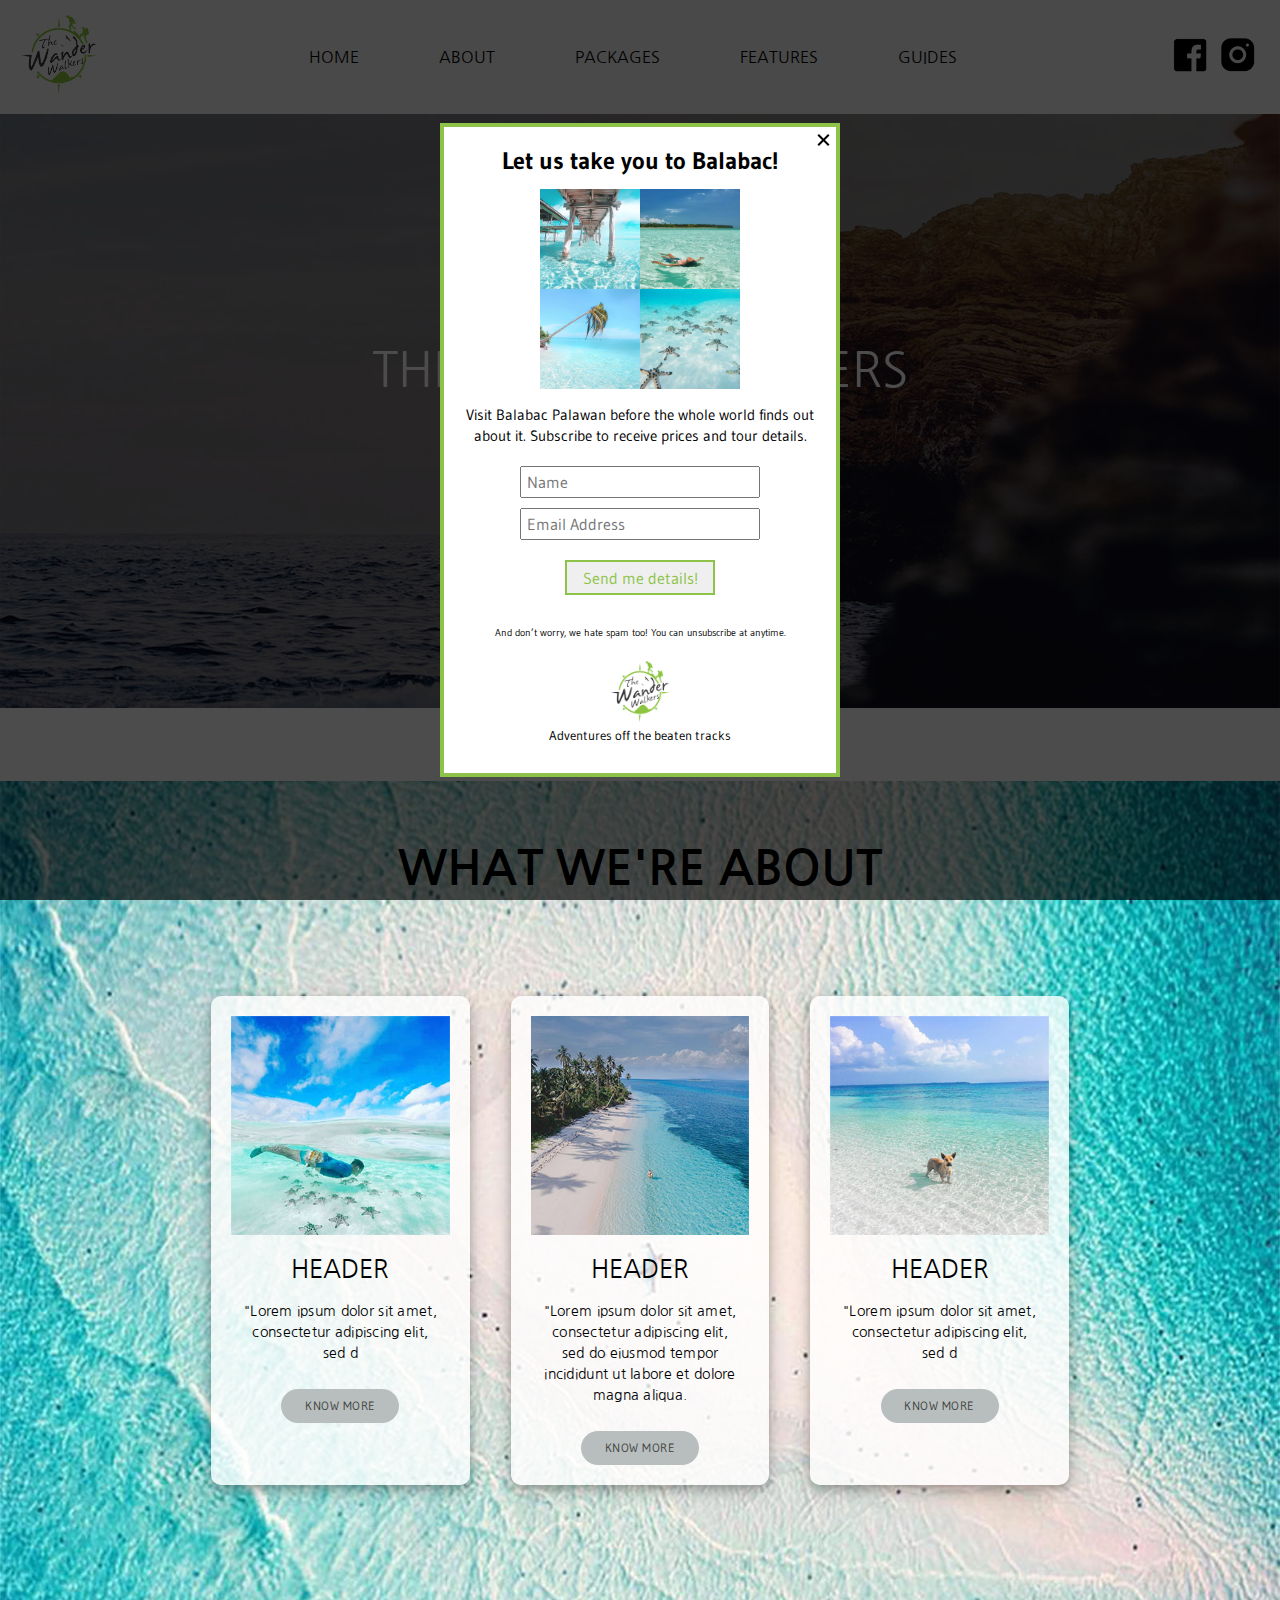
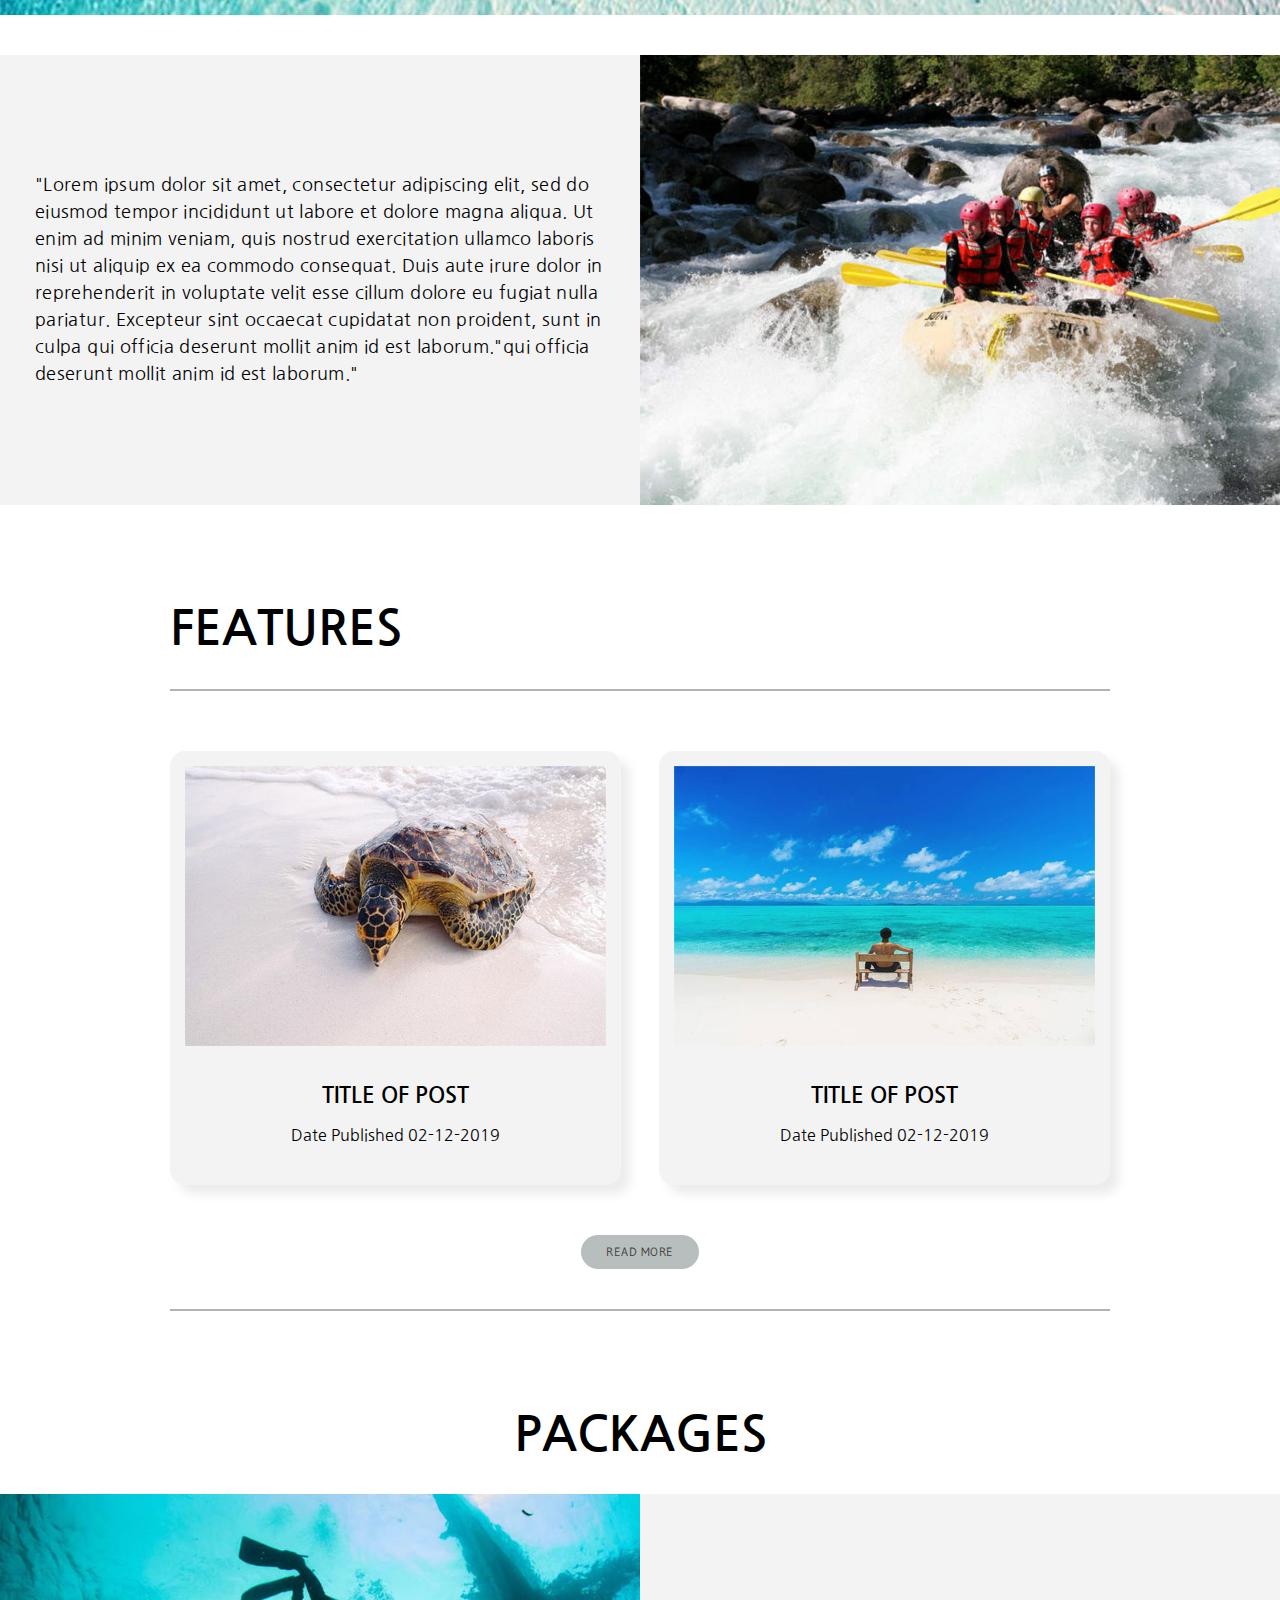
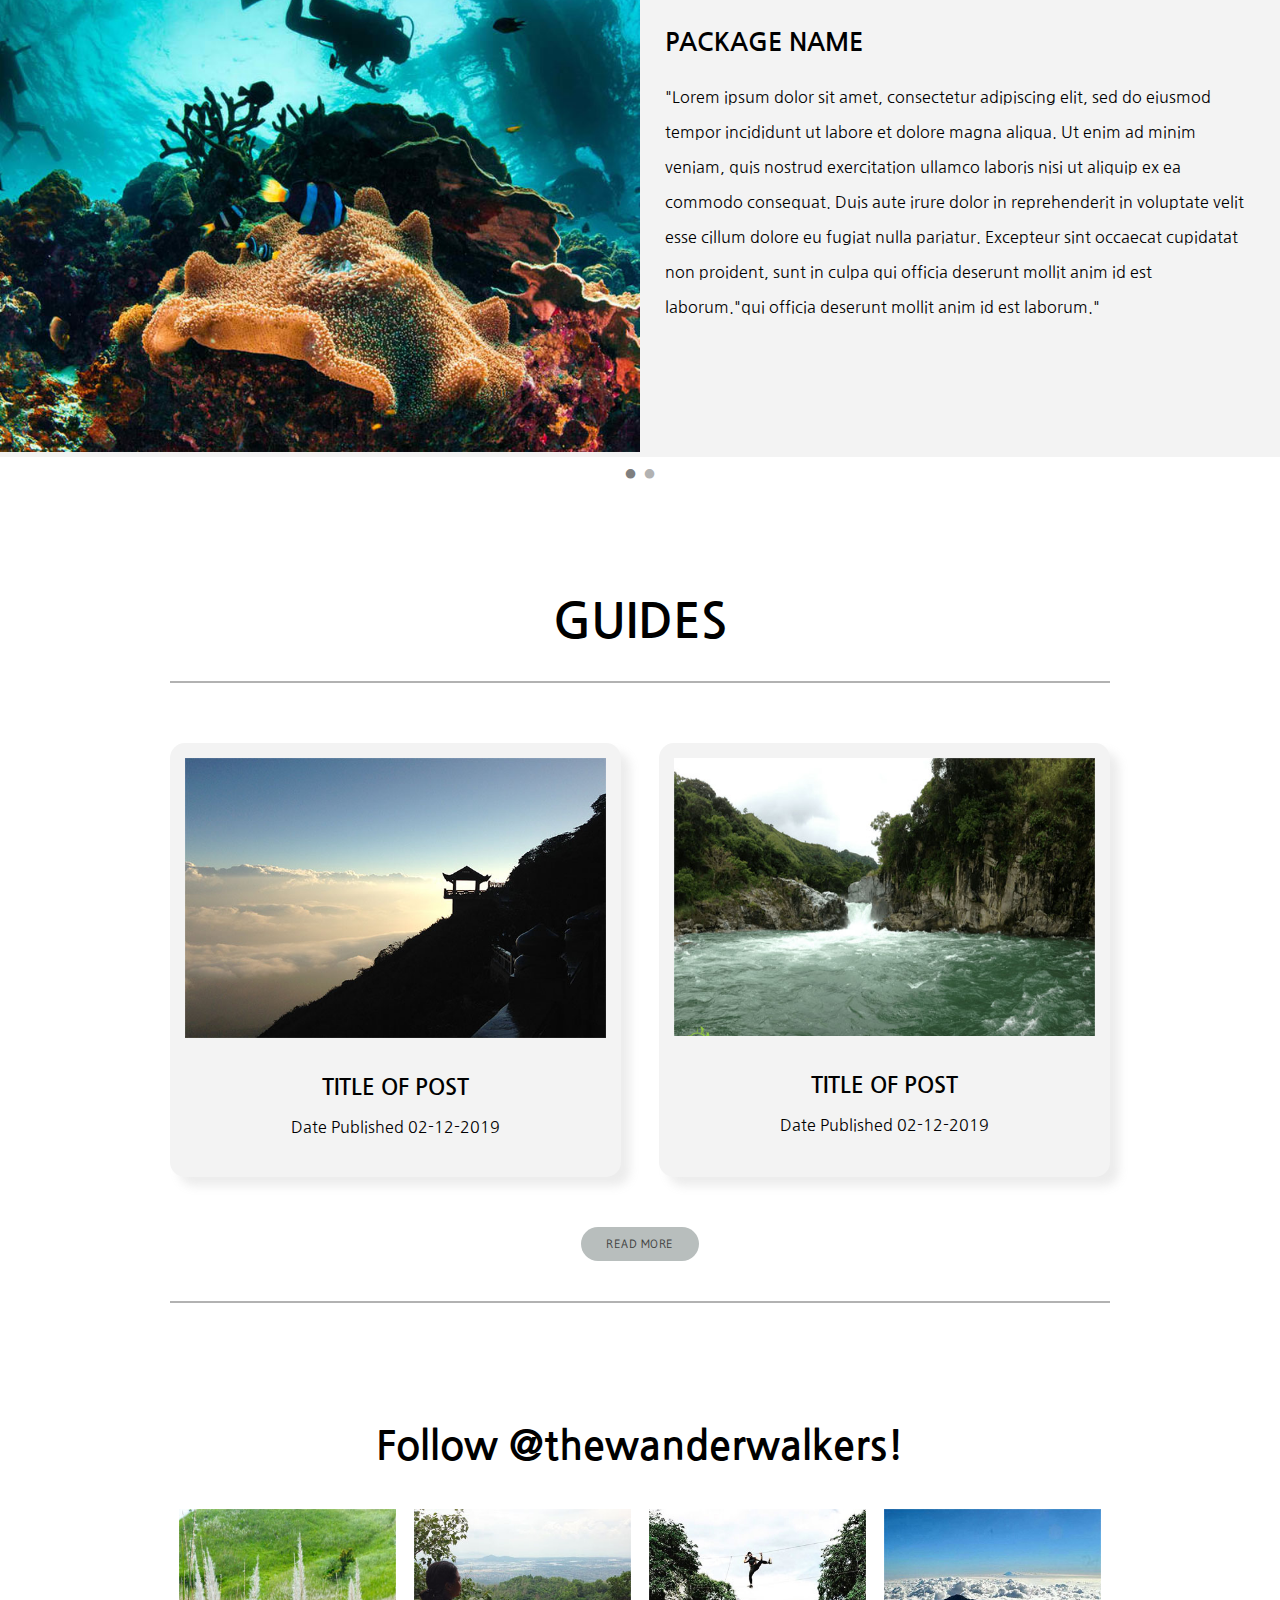
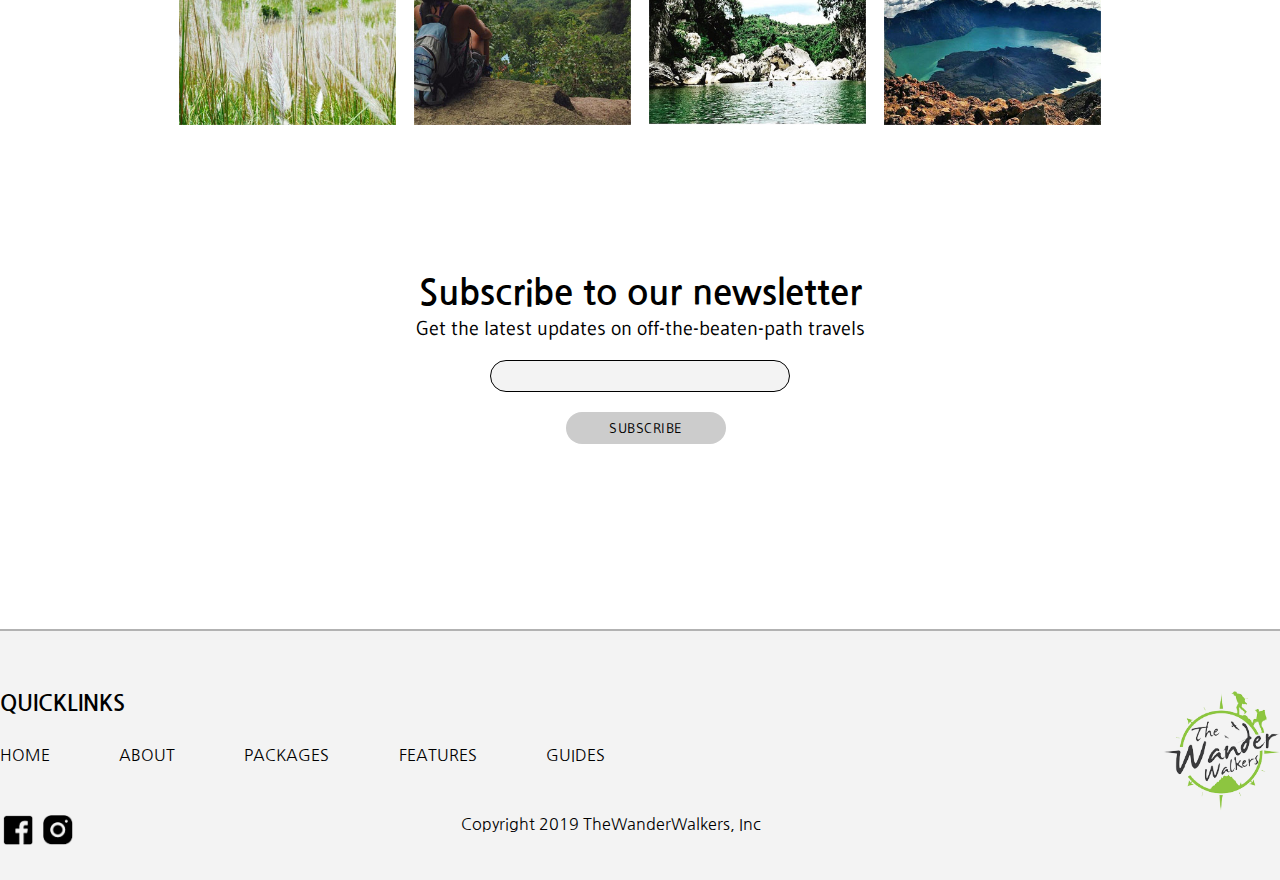
==== index.html @ ee8375ed "Initial Commit" ====
<!DOCTYPE html>
<html lang="en">
<head>
	<meta charset="UTF-8">
	<meta http-equiv="x-ua-compatible" content="ie=edge">
	<title>Document</title>
    <meta name="viewport" content="width=device-width, initial-scale=1, shrink-to-fit=no">
    <link href="https://fonts.googleapis.com/css?family=Nanum+Gothic" rel="stylesheet">
    <link href="https://fonts.googleapis.com/css?family=Gudea" rel="stylesheet">
    <link rel="stylesheet" href="css/normalize.css">
    <link rel="stylesheet" href="css/main.css">
    <link rel="stylesheet" href="css/flickity.css" media="screen">
</head>
<body>
	<header id="site-header" class="site-header">
		<div class="masthead">
			<div class="logo_container">
				<a href="#" class="desktop-logo">
					<img src="img/logo.png" alt="">
				</a>
				<a href="#" class="mobile-logo">
					<img src="img/mobile-logo.png" alt="">
				</a>
			</div>
			<nav class="main-nav">
				<ul>
					<li>
						<a href="#">HOME</a>
					</li>
					<li>
						<a href="#">ABOUT</a>
					</li>
					<li>
						<a href="#">PACKAGES</a>
					</li>
					<li>
						<a href="#">FEATURES</a>
					</li>
					<li>
						<a href="#">GUIDES</a>
					</li>
				</ul>
			</nav>
			<div class="social-media-icons">
				<a href="#">
					<img src="img/fb.png" alt="">
				</a>
				<a href="#">
					<img src="img/instagram.png" alt="">
				</a>
			</div>
			<span class="open"><a href="#">&#9776</a></span>
			</span>
		</div>
	</header>
	<main class="content-section">
		<div class="cycle-slideshow" 
			    data-cycle-fx="scrollHorz"
			    data-cycle-timeout="2000"
			    data-cycle-slides=">div"
			    data-cycle-pager=".cycle-pager">
			<div class="slider-container">
				<div class="slide">
					<div class="background" style="background: url('img/wanderwalkers.jpg');background-size: cover;"></div>
					<div class="title">
						<div>
							<h2>The Wanderwalkers</h2>
							<p>Adventures off the beaten tracks</p>
							<div class="width-cta">
								<a href="#" class="cta">Know More</a>
							</div>
						</div>
					</div>
				</div>
			</div>
			<div class="slider-container">
				<div class="slide">
					<div class="background" style="background: url('img/wanderwalkers.jpg');background-size: cover;"></div>
					<div class="title">
						<div>
							<h2>The Wanderwalkers2</h2>
							<p>Adventures off the beaten tracks</p>
							<div class="width-cta">
								<a href="#" class="cta">Know More</a>
							</div>
						</div>
					</div>
				</div>
			</div>
			</div>
			<!-- page here -->
			<div class="cycle-pager"></div>
			<div class="about-container">
				<div class="about-title">
					<h1>WHAT WE'RE ABOUT</h1>
				</div>
			    	<div class="card-container">
			    		<div class="card-container-shell">
							<div class="card-wrapper">
									<div class="image-container">
										<img src="img/card-1.jpg" alt="">
									</div>
									<div class="card-content">
										<h1>HEADER</h1>
										<p>"Lorem ipsum dolor sit amet, consectetur adipiscing elit, sed d</p>
									</div>
									<div class="card-button">
										<a href="#">Know More</a>
									</div>
							</div>
							<div class="card-wrapper width">
									<div class="image-container">
										<img src="img/card-2.jpg" alt="">
									</div>
									<div class="card-content">
										<h1>HEADER</h1>
										<p>"Lorem ipsum dolor sit amet, consectetur adipiscing elit, sed do eiusmod tempor incididunt ut labore et dolore magna aliqua.</p>
									</div>
									<div class="card-button mid">
										<a href="#">Know More</a>
									</div>
							</div>
							<div class="card-wrapper">
									<div class="image-container">
										<img src="img/card-3.jpg" alt="">
									</div>
									<div class="card-content">
										<h1>HEADER</h1>
										<p>"Lorem ipsum dolor sit amet, consectetur adipiscing elit, sed d</p>
									</div>
									<div class="card-button">
										<a href="#">Know More</a>
									</div>
							</div>
						</div>
					</div>
					<div class="card-container mobile">
						<div class="card-wrapper">
								<div class="image-container">
									<img src="img/card-1.jpg" alt="">
								</div>
								<div class="card-content">
									<h1>HEADER</h1>
									<p>"Lorem ipsum dolor sit amet, consectetur adipiscing elit, sed d</p>
								</div>
								<div class="card-button">
									<a href="#">Know More</a>
								</div>
						</div>
						<div class="card-wrapper">
								<div class="image-container">
									<img src="img/card-2.jpg" alt="">
								</div>
								<div class="card-content">
									<h1>HEADER</h1>
									<p>"Lorem ipsum dolor sit amet, consectetur adipiscing elit, sed do eiusmod tempor incididunt ut labore et dolore magna aliqua.</p>
								</div>
								<div class="card-button mid">
									<a href="#">Know More</a>
								</div>
						</div>
						<div class="card-wrapper">
								<div class="image-container">
									<img src="img/card-3.jpg" alt="">
								</div>
								<div class="card-content">
									<h1>HEADER</h1>
									<p>"Lorem ipsum dolor sit amet, consectetur adipiscing elit, sed d</p>
								</div>
								<div class="card-button">
									<a href="#">Know More</a>
								</div>
						</div>
					</div>
		
				
			</div>
			<div class="mid-container">
			  <div class="mid-wrapper">
				<div class="text-container">
					<p>"Lorem ipsum dolor sit amet, consectetur adipiscing elit, sed do eiusmod tempor incididunt ut labore et dolore magna aliqua. Ut enim ad minim veniam, quis nostrud exercitation ullamco laboris nisi ut aliquip ex ea commodo consequat. Duis aute irure dolor in reprehenderit in voluptate velit esse cillum dolore eu fugiat nulla pariatur. Excepteur sint occaecat cupidatat non proident, sunt in culpa qui officia deserunt mollit anim id est laborum."qui officia deserunt mollit anim id est laborum."</p>
				</div>
				<div class="image-container">
					<img src="img/rift.jpg" alt="">
				</div>
			  </div>
			</div>
			<div class="features-container">
				<div class="features-title">
					<h1>FEATURES</h1>

				</div>
				<div class="underline">
					
				</div>
				<div class="feature-card-container">
					<div class="card--container">
						<div class="card-image">
							<img src="img/feature-1.jpg" alt="">
						</div>
						<div class="card-title">
							<h2>TITLE OF POST</h2>
							<h3>Date Published 02-12-2019</h3>
						</div>
					</div>
					<div class="card--container">
						<div class="card-image">
							<img src="img/feature-2.jpg" alt="">
						</div>
						<div class="card-title">
							<h2>TITLE OF POST</h2>
							<h3>Date Published 02-12-2019</h3>
						</div>
					</div>
				</div>
				<div class="feature-button">
					<a href="#" class="button-default">READ MORE</a>
				</div>

			</div>
			<div class="underline max-width">
					
			</div>
			<div class="packages-container">

				<div class="title--container">
					<h1>PACKAGES</h1>
				</div>
				
				<div class="package-wrapper">
					<div class="cycle-slideshow" 
			    data-cycle-fx="scrollHorz"
			    data-cycle-timeout="100000"
			    data-cycle-slides=">div"
			    data-cycle-pager=".cycle-pager-2">
			    	<div class="package-shell-container">
						<div class="package-shell">
							<div class="package-image">
								<img src="img/packages.jpg" alt="">
							</div>
							<div class="package-content">
								<div>
									<h2>PACKAGE NAME</h2>
									<p>"Lorem ipsum dolor sit amet, consectetur adipiscing elit, sed do eiusmod tempor incididunt ut labore et dolore magna aliqua. Ut enim ad minim veniam, quis nostrud exercitation ullamco laboris nisi ut aliquip ex ea commodo consequat. Duis aute irure dolor in reprehenderit in voluptate velit esse cillum dolore eu fugiat nulla pariatur. Excepteur sint occaecat cupidatat non proident, sunt in culpa qui officia deserunt mollit anim id est laborum."qui officia deserunt mollit anim id est laborum."</p>
								</div>
							</div>
						</div>
					</div>	
					<div class="package-shell-container">
						<div class="package-shell">
							<div class="package-image">
								<img src="img/packages.jpg" alt="">
							</div>
							<div class="package-content">
								<div>
									<h2>PACKAGE NAME</h2>
									<p>"Lorem ipsum dolor sit amet, consectetur adipiscing elit, sed do eiusmod tempor incididunt ut labore et dolore magna aliqua. Ut enim ad minim veniam, quis nostrud exercitation ullamco laboris nisi ut aliquip ex ea commodo consequat. Duis aute irure dolor in reprehenderit in voluptate velit esse cillum dolore eu fugiat nulla pariatur. Excepteur sint occaecat cupidatat non proident, sunt in culpa qui officia deserunt mollit anim id est laborum."qui officia deserunt mollit anim id est laborum."</p>
								</div>
							</div>
						</div>
					</div>	
					</div>
				</div>
				<!-- pager here --><div class="cycle-pager-2"></div>
			</div>
			<div class="guide-container">
				<div class="guide-title">
					<h1>GUIDES</h1>
				</div>
				<div class="underline">
				</div>
				<div class="guide-card-container">
					<div class="card-wrapper">
						<div class="image-container">
							<img src="img/guide-1.jpg" alt="">
						</div>
						<div class="text-content">
							<h2>TITLE OF POST</h2>
							<h3>Date Published 02-12-2019</h3>
						</div>
					</div>
					<div class="card-wrapper">
						<div class="image-container">
							<img src="img/guide-2.jpg" alt="">
						</div>
						<div class="text-content">
							<h2>TITLE OF POST</h2>
							<h3>Date Published 02-12-2019</h3>
						</div>
					</div>
				</div>
				<div class="guide-button">
					<a href="#" class="button-default">READ MORE</a>
				</div>	
			</div>
			<div class="underline max-width">
					
			</div>
			<div class="follow-container">
				<div class="text-title">
					<h1>Follow @thewanderwalkers!</h1>
				</div>
				<div class="image-grid">
					<ul>
						<li>
							<img src="img/list-image-1.jpg" alt="">
						</li>
						<li>
							<img src="img/list-image-2.jpg" alt="">
						</li>
						<li>
							<img src="img/list-image-3.jpg" alt="">
						</li>
						<li>
							<img src="img/list-image-4.jpg" alt="">
						</li>
					</ul>
				</div>
			</div>
			<div class="newsletter-container">
				<div class="newsletter-text">
					<h1>Subscribe to our newsletter</h1>
					<p>Get the latest updates on off-the-beaten-path travels</p>
				</div>
				<div class="newsletter-input">
					<input type="text">
					<button>Subscribe</button>
				</div>
			</div>
	</main>
	<footer class="footer-section">
		<div class="underline">
		</div>
		<div class="footer-wrapper">
			<div class="left-container">
				<div class="header-footer">
					<h2>QUICKLINKS</h2>
				</div>
				<ul class="footer-nav">
					<li>
						<a href="#">HOME</a>
					</li>
					<li>
						<a href="">ABOUT</a>
					</li>
					<li>
						<a href="">PACKAGES</a>
					</li>
					<li>
						<a href="">FEATURES</a>
					</li>
					<li>
						<a href="">GUIDES</a>
					</li>
				</ul>
			</div>
			<div class="right-container">
				<a href="#">
					<img src="img/footer-logo.png" alt="">
				</a>
			</div>
		</div>
		<div class="footer-credits">
			<div class="footer-social">
				<a href="#">
					<img src="img/fb.png" alt="">
				</a>
				<a href="#">
					<img src="img/instagram.png" alt="">
				</a>
			</div>
			<div class="footer-text">
				<p>Copyright 2019 TheWanderWalkers, Inc</p>
			</div>
		</div>	
	</footer>
	<div id="popin-container" class="popin-container">
		<div class="popup-wrapper">
			<div class="close-btn"><span></span><span></span></div>
			<div class="wrap">
				<h3>Let us take you to Balabac!</h3>
				<img src="img/balabac-collage.jpg" alt="">
				<p>Visit Balabac Palawan before the whole world finds out about it. Subscribe to receive prices and tour details.</p>
				<form action="//thewanderwalkers.us15.list-manage.com/subscribe/post?u=b877b1d6a3c126d8007519da1&id=0a5796d734" id="subscribeform">
					<input type="text" name="NAME" placeholder="Name">
					<input type="email" name="EMAIL" placeholder="Email Address">
					<div style="position: absolute; left: -5000px;" aria-hidden="true"><input type="text" name="b_b877b1d6a3c126d8007519da1_0a5796d734" tabindex="-1" value=""></div>
					<button type="submit">Send me details!</button>
				</form>
				<p><span>And don’t worry, we hate spam too! You can unsubscribe at anytime.</span></p>
				<div class="credit">
					<img src="img/logo.png" alt="The WanderWalkers">
					<h5>Adventures off the beaten tracks</h5>
				</div>
			</div>
		</div>
	</div>
<script type="text/javascript" src="js/jquery.js"></script>
<script type="text/javascript" src="js/jquerycycle2.js"></script>
<script type="text/javascript" src="js/flickity.js"></script>
<script type="text/javascript" src="js/main.js"></script>
</body>
</html>
---- css/main.css ----
.clearfix,
.image-block,
.project-index .column-wrap {
  *zoom: 1; }

.clearfix:before,
.image-block:before,
.column-wrap:before,
.clearfix:after,
.image-block:after,
.column-wrap:after {
  content: " ";
  display: table; }

.clearfix:after,
.image-block:after,
.column-wrap:after {
  clear: both; }

.button-default {
  text-decoration: none;
  text-align: center;
  display: block;
  margin-bottom: 20px;
  background: #b8bebd;
  text-transform: uppercase;
  color: #404140;
  border-radius: 25px;
  width: 118px;
  padding: 10px;
  font-size: 12px;
  position: relative;
  letter-spacing: 0.04em;
  font-family: "Gudea", "Helvetica", "Arial", sans-serif; }

.open {
  display: none; }

.content-section .about-container .card-container.mobile {
  display: none; }

.guide.button-default {
  top: 12px;
  left: 78px;
  padding: 5px;
  font-size: 11px;
  margin-bottom: 30px;
  font-family: "Gudea", "Helvetica", "Arial", sans-serif; }

body {
  overflow-x: hidden; }

.underline {
  border-bottom: 2px solid #b2b2b2;
  margin-top: 0px;
  margin-bottom: 60px; }

.underline.max-width {
  max-width: 940px;
  margin: 0px auto 40px; }

.underline.thick {
  margin-top: 0px;
  border-top: 2px solid #b2b2b2; }

.popin-container {
  position: fixed;
  height: 100vh;
  width: 100vw;
  top: 0px;
  left: 0px;
  z-index: 9999999;
  display: flex;
  justify-content: center;
  align-items: center;
  background: rgba(0, 0, 0, 0.7);
  font-family: "Gudea", "Helvetica", "Arial", sans-serif; }
  .popin-container .popup-wrapper {
    text-align: center;
    background: #fff;
    width: 85%;
    margin: 0px auto;
    max-width: 400px;
    padding: 20px 20px 30px 20px;
    border: 4px solid #8EC34A;
    position: relative; }
    .popin-container .popup-wrapper h3 {
      font-size: 1.5em; }
    .popin-container .popup-wrapper .close-btn {
      top: 10px;
      right: 5px;
      width: 15px;
      height: 15px;
      cursor: pointer;
      position: absolute; }
      .popin-container .popup-wrapper .close-btn span {
        width: 15px;
        height: 2px;
        background: black;
        display: block;
        position: relative;
        transform: rotate(45deg); }
        .popin-container .popup-wrapper .close-btn span:first-child {
          top: 2px;
          transform: rotate(-45deg); }
  .popin-container .wrap > p {
    font-size: 0.9375em;
    line-height: 1.4;
    margin-bottom: 20px; }
    .popin-container .wrap > p span {
      font-size: 10px; }
  .popin-container .wrap > img {
    display: block;
    width: 100%;
    max-width: 200px;
    margin: 15px auto; }
  .popin-container .wrap input {
    display: block;
    width: 100%;
    max-width: 240px;
    margin: 10px auto;
    height: 32px;
    line-height: 26px;
    padding: 3px 5px; }
  .popin-container .wrap button {
    height: 35px;
    width: 150px;
    color: #8EC34A;
    border: 2px solid #8EC34A;
    margin: 10px auto 25px;
    cursor: pointer; }
    .popin-container .wrap button:hover {
      color: #fff;
      background: #8EC34A; }
  .popin-container .credit img {
    display: block;
    width: 60px;
    height: auto;
    margin: 15px auto 5px; }
  .popin-container .credit h5 {
    font-family: "Gudea", "Helvetica", "Arial", sans-serif;
    font-weight: 400; }

@media screen and (max-width: 480px) {
  .popin-container .popup-wrapper h3 {
    font-size: 1.25em; }
  .popin-container .wrap > img {
    margin: 10px auto;
    max-width: 160px; }
  .popin-container .wrap > p {
    font-size: 0.75em;
    margin-bottom: 10px; }
  .popin-container .wrap input {
    font-size: 0.75em;
    height: 28px;
    line-height: 22px;
    margin: 5px auto; }
  .popin-container .wrap button {
    height: 30px;
    width: 140px;
    font-size: 0.85em;
    margin-bottom: 10px; }
  .popin-container .credit h5 {
    font-size: 0.7em; } }
@media screen and (max-height: 568px) {
  .popin-container .credit {
    display: none; } }
* {
  margin: 0;
  padding: 0;
  box-sizing: border-box; }

.site-header {
  width: 100%;
  background: #f3f3f3; }

.masthead {
  max-width: 1520px;
  vertical-align: middle;
  margin: 0 auto;
  align-items: center;
  display: flex;
  justify-content: space-between;
  background: #f3f3f3;
  padding: 15px 20px;
  transition: 0.3s all; }
  .masthead .mobile-logo img {
    display: none; }
  .masthead .social-media-icons a {
    text-decoration: none; }
  .masthead .social-media-icons img {
    padding: 5px; }
  .masthead .logo_container a img {
    height: 80px;
    width: auto; }
  .masthead .main-nav ul {
    list-style-type: none;
    display: flex; }
    .masthead .main-nav ul li {
      padding: 15px 40px; }
      .masthead .main-nav ul li a {
        text-decoration: none;
        color: #000000;
        font-family: "Nanum Gothic", "Helvetica", "Arial", sans-serif;
        font-size: 16px; }

.content-section .slider-container {
  width: 100%; }
  .content-section .slider-container .slide {
    position: relative;
    width: 100%; }
    .content-section .slider-container .slide .background {
      position: relative;
      padding-top: 46.375%; }
    .content-section .slider-container .slide .title {
      position: absolute;
      top: 0;
      width: 100%;
      height: 100%;
      left: 0px;
      display: flex;
      justify-content: center;
      align-items: center;
      flex-wrap: wrap; }
      .content-section .slider-container .slide .title h2 {
        width: 100%;
        text-align: center;
        color: #fff;
        font-size: 48.43px;
        font-family: "Nanum Gothic", "Helvetica", "Arial", sans-serif;
        font-weight: 100;
        text-transform: uppercase; }
      .content-section .slider-container .slide .title p {
        text-align: center;
        width: 100%;
        color: #fff;
        font-family: "Gudea", sans-serif;
        font-weight: 100;
        letter-spacing: 0.2em;
        text-transform: uppercase; }
      .content-section .slider-container .slide .title .width-cta {
        display: flex;
        justify-content: center; }
      .content-section .slider-container .slide .title .cta {
        font-family: 'Gudea', 'Helvetica', Arial, sans-serif;
        text-align: center;
        background: #696466;
        margin-top: 20px;
        text-decoration: none;
        color: #fff;
        display: block;
        letter-spacing: 0.04em;
        font-size: 12px;
        border-radius: 25px;
        text-transform: uppercase;
        padding: 14px 15px;
        width: 118px; }
.content-section .cycle-pager-2,
.content-section .cycle-pager {
  text-align: center;
  margin-bottom: 0px;
  margin-top: -5px; }
  .content-section .cycle-pager-2 span,
  .content-section .cycle-pager span {
    color: #7f7f7f;
    font-size: 40px;
    opacity: 0.6;
    cursor: pointer;
    display: inline-block;
    margin-left: 5px; }
    .content-section .cycle-pager-2 span:first-child,
    .content-section .cycle-pager span:first-child {
      margin-left: 0px; }
    .content-section .cycle-pager-2 span.cycle-pager-active,
    .content-section .cycle-pager span.cycle-pager-active {
      opacity: 1; }
.content-section .about-container {
  background: url("../img/bg-about.jpg");
  background-size: cover;
  background-position: center;
  padding-bottom: 0px; }
  .content-section .about-container .about-title h1 {
    font-size: 3em;
    font-family: "Nanum Gothic", "Helvetica", "Arial", sans-serif;
    font-weight: bold;
    text-align: center;
    color: #000000;
    padding-top: 60px;
    margin-bottom: 0px; }
  .content-section .about-container .card-container {
    display: flex;
    justify-content: space-evenly;
    max-width: 940px;
    margin: 0 auto;
    margin-top: 100px;
    padding-bottom: 130px; }
    .content-section .about-container .card-container .card-container-shell {
      display: flex;
      justify-content: space-evenly; }
    .content-section .about-container .card-container .card-wrapper {
      background: rgba(255, 255, 255, 0.8);
      width: 27.5%;
      padding: 20px 20px 0px 20px;
      border-radius: 10px;
      box-shadow: 0 4px 8px 0 rgba(0, 0, 0, 0.2), 0 6px 20px 0 rgba(0, 0, 0, 0.19); }
      .content-section .about-container .card-container .card-wrapper img {
        width: 100%; }
      .content-section .about-container .card-container .card-wrapper .card-content {
        text-align: center; }
        .content-section .about-container .card-container .card-wrapper .card-content h1 {
          font-size: 25px;
          font-weight: 200;
          font-family: "Nanum Gothic", "Helvetica", "Arial", sans-serif; }
        .content-section .about-container .card-container .card-wrapper .card-content p {
          font-size: 14px;
          font-weight: 200;
          font-family: "Nanum Gothic", "Helvetica", "Arial", sans-serif;
          padding: 0px 10px;
          letter-spacing: 0.02em;
          line-height: 1.5; }
    .content-section .about-container .card-container .card-button {
      padding-top: 25px;
      display: flex;
      justify-content: center;
      font-family: "Gudea", "Helvetica", "Arial", sans-serif; }
      .content-section .about-container .card-container .card-button a {
        text-decoration: none;
        text-align: center;
        display: block;
        margin-bottom: 20px;
        background: #b8bebd;
        text-transform: uppercase;
        color: #404140;
        border-radius: 25px;
        width: 118px;
        padding: 10px;
        font-size: 12px;
        position: relative;
        letter-spacing: 0.04em; }
    .content-section .about-container .card-container.big .card-wrapper.width,
    .content-section .about-container .card-container .big .card-wrapper.center {
      width: 29.85%;
      background: rgba(255, 255, 255, 0.85);
      margin-top: -35px;
      margin-bottom: -25px; }
.content-section .mid-container {
  margin-top: 40px;
  background: #f3f3f3; }
  .content-section .mid-container .mid-wrapper {
    display: flex;
    align-items: center;
    max-height: 450px;
    overflow: hidden; }
    .content-section .mid-container .mid-wrapper .text-container {
      padding: 0px 35px;
      width: 50%; }
      .content-section .mid-container .mid-wrapper .text-container p {
        font-size: 18px;
        font-family: "Nanum Gothic", "Helvetica", "Arial", sans-serif;
        line-height: 1.5;
        letter-spacing: 0.02em; }
  .content-section .mid-container .image-container {
    width: 50%; }
    .content-section .mid-container .image-container img {
      width: 100%; }
.content-section .features-container {
  max-width: 940px;
  margin: 0 auto;
  padding-bottom: 70px; }
  .content-section .features-container .feature-button {
    top: 50px;
    font-family: "Gudea", "Helvetica", "Arial", sans-serif;
    position: relative;
    display: flex;
    justify-content: center; }
  .content-section .features-container .features-title h1 {
    font-size: 3em;
    font-weight: bold;
    font-family: "Nanum Gothic", "Helvetica", "Arial", sans-serif;
    margin-top: 2em; }
  .content-section .features-container .feature-card-container {
    display: flex;
    justify-content: space-between;
    width: 100%; }
    .content-section .features-container .feature-card-container .card--container {
      width: 48%;
      background: #f3f3f3;
      border-radius: 15px;
      padding: 15px 15px 0px 15px;
      box-shadow: 9px 9px 10px rgba(234, 234, 234, 0.9); }
      .content-section .features-container .feature-card-container .card--container .card-image img {
        width: 100%; }
      .content-section .features-container .feature-card-container .card--container .card-title {
        text-align: center;
        padding-bottom: 30px;
        padding-top: 25px;
        line-height: 40px; }
        .content-section .features-container .feature-card-container .card--container .card-title h2 {
          font-weight: bold;
          font-family: "Nanum Gothic", "Helvetica", "Arial", sans-serif;
          font-size: 22px; }
        .content-section .features-container .feature-card-container .card--container .card-title h3 {
          font-family: "Nanum Gothic", "Helvetica", "Arial", sans-serif;
          font-size: 16px;
          font-weight: 100; }
.content-section .packages-container {
  width: 100%; }
  .content-section .packages-container .title--container {
    text-align: center;
    width: 100%; }
    .content-section .packages-container .title--container h1 {
      font-weight: bold;
      font-family: "Nanum Gothic", "Helvetica", "Arial", sans-serif;
      font-size: 3em;
      margin-top: 2em; }
  .content-section .packages-container .package-wrapper {
    width: 100%;
    background: #f3f3f3; }
    .content-section .packages-container .package-wrapper .package-shell-container {
      width: 100%; }
      .content-section .packages-container .package-wrapper .package-shell-container .package-shell {
        width: 100%;
        display: flex; }
        .content-section .packages-container .package-wrapper .package-shell-container .package-shell .package-image {
          width: 50%; }
          .content-section .packages-container .package-wrapper .package-shell-container .package-shell .package-image img {
            width: 100%; }
        .content-section .packages-container .package-wrapper .package-shell-container .package-shell .package-content {
          width: 50%;
          padding-right: 25px;
          padding-left: 25px;
          line-height: 35px;
          display: flex;
          align-items: center; }
          .content-section .packages-container .package-wrapper .package-shell-container .package-shell .package-content h2 {
            font-weight: bold;
            font-family: "Nanum Gothic", "Helvetica", "Arial", sans-serif;
            font-size: 25px;
            margin-bottom: 20px; }
          .content-section .packages-container .package-wrapper .package-shell-container .package-shell .package-content p {
            font-family: "Nanum Gothic", "Helvetica", "Arial", sans-serif;
            font-size: 16px;
            font-weight: 100; }
.content-section .guide-container {
  max-width: 940px;
  margin: 0 auto;
  padding-bottom: 70px; }
  .content-section .guide-container .guide-title h1 {
    font-size: 3em;
    font-weight: bold;
    font-family: "Nanum Gothic", "Helvetica", "Arial", sans-serif;
    margin-top: 2em; }
  .content-section .guide-container .guide-button {
    top: 50px;
    position: relative;
    display: flex;
    justify-content: center; }
  .content-section .guide-container .guide-card-container {
    display: flex;
    justify-content: space-between;
    width: 100%; }
    .content-section .guide-container .guide-card-container .card-wrapper {
      width: 48%;
      background: #f3f3f3;
      border-radius: 15px;
      padding: 15px 15px 0px 15px;
      box-shadow: 9px 9px 10px rgba(234, 234, 234, 0.9); }
      .content-section .guide-container .guide-card-container .card-wrapper .image-container img {
        width: 100%; }
      .content-section .guide-container .guide-card-container .card-wrapper .text-content {
        text-align: center;
        padding-bottom: 30px;
        padding-top: 25px;
        line-height: 40px; }
        .content-section .guide-container .guide-card-container .card-wrapper .text-content h2 {
          font-weight: bold;
          font-family: "Nanum Gothic", sans-serif;
          font-size: 22px; }
          .content-section .guide-container .guide-card-container .card-wrapper .text-content h2 a {
            text-decoration: none;
            color: #000; }
        .content-section .guide-container .guide-card-container .card-wrapper .text-content h3 {
          font-family: "Nanum Gothic", sans-serif;
          font-size: 16px;
          font-weight: 100; }
.content-section .follow-container {
  max-width: 940px;
  margin: 0 auto; }
  .content-section .follow-container .text-title {
    text-align: center; }
    .content-section .follow-container .text-title h1 {
      font-size: 2.5em;
      font-weight: bold;
      font-family: "Nanum Gothic", "Helvetica", "Arial", sans-serif;
      margin: 3em auto 1em; }
  .content-section .follow-container .image-grid {
    margin-top: 0px;
    padding-bottom: 120px; }
    .content-section .follow-container .image-grid ul {
      display: flex;
      justify-content: space-around;
      flex-wrap: wrap;
      list-style-type: none; }
      .content-section .follow-container .image-grid ul li {
        width: 23%; }
        .content-section .follow-container .image-grid ul li img {
          width: 100%; }
.content-section .newsletter-container {
  max-width: 940px;
  margin: 0 auto;
  text-align: center;
  padding-bottom: 165px; }
  .content-section .newsletter-container .newsletter-text h1 {
    font-size: 35px;
    font-weight: bold;
    font-family: "Nanum Gothic", "Helvetica", "Arial", sans-serif; }
  .content-section .newsletter-container .newsletter-text p {
    font-family: "Gudea", sans-serif;
    font-size: 20px;
    font-weight: 100;
    margin-top: -20px; }
  .content-section .newsletter-container .newsletter-input {
    display: flex;
    flex-wrap: wrap;
    justify-content: center;
    width: 300px;
    margin: 20px auto; }
    .content-section .newsletter-container .newsletter-input input {
      height: 32px;
      background: #f3f3f3;
      outline: none;
      width: 300px;
      border-radius: 25px;
      border: 1px solid #000;
      padding-left: 20px;
      display: block;
      margin: 0px auto 20px; }
    .content-section .newsletter-container .newsletter-input button {
      display: block;
      background: #cccccc;
      width: 160px;
      height: 32px;
      outline: none;
      border: none;
      cursor: pointer;
      margin-left: 12px;
      border-radius: 25px;
      font-family: "Gudea", "Helvetica", "Arial", sans-serif;
      text-transform: uppercase;
      letter-spacing: 0.04em;
      font-size: 14px; }

.content-section .hero-image {
  position: relative;
  width: 100%; }
  .content-section .hero-image .background {
    padding-top: 46.375%;
    position: relative; }
  .content-section .hero-image .title {
    position: absolute;
    top: 0;
    width: 100%;
    height: 100%;
    left: 0px;
    display: flex;
    justify-content: center;
    align-items: center;
    flex-wrap: wrap; }
    .content-section .hero-image .title h2 {
      color: #fff;
      width: 100%;
      text-align: center;
      font-size: 57.9px;
      font-family: "Nanum Gothic", "Helvetica", "Arial", sans-serif;
      font-weight: bold;
      text-transform: uppercase; }
    .content-section .hero-image .title p {
      color: #fff;
      font-size: 29.6px;
      width: 100%;
      text-align: center;
      font-family: "Gudea", sans-serif;
      font-weight: 100;
      text-transform: uppercase; }
.content-section .feature-content {
  max-width: 940px;
  margin: 40px auto;
  border-top: 3px solid #b2b2b2;
  border-bottom: 3px solid #b2b2b2;
  text-align: center;
  line-height: 1.5;
  padding: 0px 2%;
  letter-spacing: 0.02em; }
  .content-section .feature-content p {
    font-size: 19px;
    font-family: "Nanum Gothic", "Helvetica", "Arial", sans-serif;
    font-weight: 100;
    margin: 80px 0; }
.content-section .feature-detail {
  max-width: 960px;
  margin: 0 auto;
  padding-bottom: 80px; }
  .content-section .feature-detail .half-width-column-image-2 {
    display: flex;
    justify-content: space-between; }
    .content-section .feature-detail .half-width-column-image-2 .half-width-image-2 {
      width: 48%;
      margin-bottom: 20px; }
      .content-section .feature-detail .half-width-column-image-2 .half-width-image-2 img {
        width: 100%; }
  .content-section .feature-detail .half-width-column {
    width: 100%;
    display: flex;
    justify-content: space-between; }
    .content-section .feature-detail .half-width-column img {
      width: 100%; }
    .content-section .feature-detail .half-width-column .text-details {
      margin-top: 20px;
      width: 48%; }
      .content-section .feature-detail .half-width-column .text-details p {
        margin-top: 40px;
        font-size: 16px;
        font-family: "Nanum Gothic", "Helvetica", "Arial", sans-serif;
        font-weight: 100;
        line-height: 1.4;
        letter-spacing: 0.02em; }
    .content-section .feature-detail .half-width-column .text-details:last-child {
      border-top: 3px solid #b2b2b2; }
.content-section .full-width-content {
  display: flex;
  justify-content: center;
  align-items: center;
  flex-wrap: wrap;
  position: relative; }
  .content-section .full-width-content .full-width-bg {
    background: url("../../img/full-width-image.jpg");
    background-size: cover;
    background-position: center;
    padding-bottom: 30%;
    width: 100%; }
  .content-section .full-width-content .full-width-text {
    margin: 0 auto;
    text-align: center;
    padding: 0px 25px;
    line-height: 1.5;
    top: 0px;
    display: flex;
    left: 0px;
    position: absolute;
    height: 100%;
    justify-content: center;
    align-items: center;
    width: 100%; }
    .content-section .full-width-content .full-width-text h2 {
      color: #fff;
      font-size: 25px;
      font-family: "Gudea", sans-serif;
      font-weight: 100;
      max-width: 1300px;
      width: 60%; }
.content-section .feature-detail-2 {
  max-width: 940px;
  margin: 0 auto;
  display: flex;
  justify-content: space-between;
  margin-top: 60px; }
  .content-section .feature-detail-2 .text-details {
    width: 48%; }
    .content-section .feature-detail-2 .text-details p {
      font-size: 16px;
      font-family: "Nanum Gothic", "Helvetica", "Arial", sans-serif;
      font-weight: 100;
      margin-top: 60px;
      margin-bottom: 60px;
      line-height: 1.5;
      letter-spacing: 0.02em; }
  .content-section .feature-detail-2 .text-details:first-child {
    border-top: 3px solid #b2b2b2; }
.content-section .half-width-column-image {
  max-width: 940px;
  margin: 0 auto;
  display: flex;
  justify-content: space-between; }
  .content-section .half-width-column-image .half-width-image {
    width: 48%;
    margin-bottom: 80px; }
    .content-section .half-width-column-image .half-width-image img {
      width: 100%; }
.content-section .container-wrapper {
  max-width: 910px;
  margin: 0px auto;
  width: 100%; }
.content-section .con-inner-wrap {
  margin: 0 -25px;
  display: -webkit-flex;
  display: -moz-flex;
  display: -ms-flexbox;
  display: -o-flex;
  display: flex;
  -webkit-flex-direction: row;
  -moz-flex-direction: row;
  -ms-flex-direction: row;
  -o-flex-direction: row;
  flex-direction: row;
  flex-flow: wrap;
  justify-content: baseline; }
.content-section .hero-bottom {
  width: 100%;
  background: url("../../img/bottom-image.jpg");
  background-size: cover;
  background-position: center;
  padding-top: 40%; }
.content-section .half-width {
  width: 50%;
  float: left; }
@media (max-width: 768px) {
  .content-section .half-width {
    width: 100%;
    float: none; } }
.content-section .half-width img {
  width: 100%;
  display: block; }
.content-section .half-width p {
  padding-right: 50px; }
.content-section .image-block img {
  width: 50%;
  float: left; }
.content-section .image-block img:first-child {
  padding-right: 25px; }
.content-section .image-block img:last-child {
  padding-left: 25px; }
.content-section blockquote {
  font-family: "Nanum Gothic", "Helvetica", "Arial", sans-serif;
  font-size: 2.25em;
  line-height: 45px;
  color: #1a2020;
  text-align: center;
  max-width: 867px;
  margin: 0 auto; }
@media (max-width: 667px) {
  .content-section blockquote {
    font-size: 1.5em;
    line-height: 30px; } }
.content-section blockquote span {
  font-family: "Gudea", "Helvetica", "Arial", sans-serif;
  font-size: 16px;
  font-weight: 300;
  line-height: 17.5px;
  display: block;
  margin-top: 36px; }
@media (max-width: 667px) {
  .content-section blockquote span {
    font-size: 18px;
    line-height: 27px; } }
.content-section .text-block {
  font-family: "Gudea", "Helvetica", "Arial", sans-serif;
  font-size: 1em;
  line-height: 27px;
  color: #1a2020;
  font-weight: 300; }
.content-section .text-block p {
  padding-right: 5px; }
@media (max-width: 667px) {
  .content-section .text-block p {
    padding-right: 0; } }
.content-section .text-block p .redactor-invisible-space,
.content-section .text-block p span {
  line-height: 27px; }
.content-section .text-block a {
  color: #000000;
  text-decoration: underline;
  -webkit-transition: all 0.3s ease-in-out;
  -moz-transition: all 0.3s ease-in-out;
  -ms-transition: all 0.3s ease-in-out;
  -o-transition: all 0.3s ease-in-out;
  transition: all 0.3s ease-in-out; }
.content-section .text-block a:hover {
  color: #000000;
  opacity: .3; }
.content-section .two-column {
  display: block;
  column-count: 2;
  column-gap: 50px;
  margin: 140px 0 127px; }
@media (max-width: 960px) {
  .content-section .two-column {
    column-count: 1;
    column-gap: 0; } }
@media (max-width: 667px) {
  .content-section .con-inner-wrap {
    margin: 0; } }
.content-section .content-block {
  margin: 18px 0; }
  .content-section .content-block p {
    margin: 0 0 18px; }
@media (max-width: 667px) {
  .content-section .content-block {
    margin: 36px 0; }
  .content-section .content-block.main-info {
    margin-top: 0; } }
.content-section .content-block.main-info {
  margin: 0; }
.content-section .content-block.text-block.own-row {
  float: none;
  width: 100%;
  display: -ms-flexbox;
  display: -webkit-flex;
  display: flex; }
.content-section .content-block.text-block.own-row.half-width > div {
  width: 50%;
  padding: 0px 25px; }
@media (max-width: 768px) {
  .content-section .content-block.text-block.own-row.half-width > div {
    width: 100%; } }
.content-section .content-block.text-block.own-row.left-position {
  justify-content: flex-start; }
.content-section .content-block.text-block.own-row.right-position {
  justify-content: flex-end; }
@media (max-width: 768px) {
  .content-section .content-block.text-block .column {
    padding: 0; } }
@media (max-width: 768px) {
  .content-section .content-block.text-block + .text-block {
    margin-top: 0; } }
@media (max-width: 667px) {
  .content-section .content-block.text-block + .clearfix + .text-block {
    margin-top: -36px; } }
@media (max-width: 667px) {
  .content-section .content-block.text-block + .clearfix + .clearfix + .text-block {
    margin-top: -36px; } }
.content-section .content-block.image-wrap a {
  display: block; }
.content-section .content-block.image-wrap .img-inner-wrap {
  margin: 0 25px; }
@media (max-width: 667px) {
  .content-section .content-block.image-wrap .img-inner-wrap {
    margin: 0; } }
.content-section .content-block.image-wrap img {
  display: block;
  width: 100%;
  height: auto; }
.content-section .content-block.image-wrap.own-row {
  width: 100%; }
.content-section .content-block.image-wrap.own-row > div {
  width: 50%;
  margin: 0;
  padding: 0 25px;
  display: inline-block; }
@media (max-width: 768px) {
  .content-section .content-block.image-wrap.own-row > div {
    padding: 0;
    width: 100%;
    display: block; } }
@media (max-width: 768px) {
  .content-section .content-block.image-wrap.own-row ~ .image-wrap {
    margin-top: 0; } }
.content-section .content-block.image-wrap.own-row.right-position {
  text-align: right; }
.content-section .content-block.image-wrap.own-row.left-position {
  text-align: left; }
.content-section .content-block.quote {
  margin: 134px 0; }
@media (max-width: 667px) {
  .content-section .content-block.quote {
    margin: 65px 0 63px; } }
.content-section .content-block.carousel-slider-block {
  width: 100vw;
  margin-left: calc(-50vw - 12.5px + 50%);
  margin-right: calc(-50vw - 12.5px + 50%); }
@media (max-width: 667px) {
  .content-section .content-block.carousel-slider-block {
    margin-left: 0;
    margin-right: 0;
    padding: 0; } }
.content-section .content-block.quote,
.content-section .content-block.video-block,
.content-section .content-block.slider-block,
.content-section .content-block.two-column {
  padding: 0 25px;
  width: 100%; }
.content-section .content-block.slider-block .slide img {
  display: block;
  width: 100%;
  height: auto; }
@media (max-width: 667px) {
  .content-section .content-block.quote,
  .content-section .content-block.video-block,
  .content-section .content-block.slider-block,
  .content-section .content-block.two-column {
    padding: 0 20px; } }
@media (max-width: 768px) {
  .content-section .image-wrap + .image-wrap {
    margin-top: 0; } }
@media (max-width: 667px) {
  .content-section .quote {
    margin: 97px 0; }
  .content-section .quote blockquote {
    margin: 0; } }
.content-section .para-block {
  width: 100vw;
  margin-left: calc(-50vw + 50%);
  margin-right: calc(-50vw + 50%); }

.content-section .guide-title {
  max-width: 1300px;
  margin: 0 auto;
  text-align: center; }
  .content-section .guide-title h1 {
    font-family: "Nanum Gothic", "Helvetica", "Arial", sans-serif;
    font-size: 35px;
    font-weight: bold; }
.content-section .grid-container {
  max-width: 960px;
  margin: 0 auto;
  width: 100%;
  list-style-type: none;
  display: flex;
  flex-wrap: wrap;
  justify-content: space-between; }
  .content-section .grid-container .grid-wrapper {
    width: 32.33333%;
    background: #f3f3f3;
    border-radius: 15px;
    padding: 15px 15px 0px 15px;
    margin-bottom: 40px;
    box-shadow: 9px 6px 10px rgba(234, 234, 234, 0.9); }
    .content-section .grid-container .grid-wrapper img {
      width: 100%; }
    .content-section .grid-container .grid-wrapper .text-warpper {
      text-align: center;
      width: 100%;
      padding-right: 10px;
      line-height: 1.5;
      letter-spacing: 0.02em; }
      .content-section .grid-container .grid-wrapper .text-warpper h2 {
        font-family: "Nanum Gothic", "Helvetica", "Arial", sans-serif;
        font-size: 18px;
        font-weight: bold; }
      .content-section .grid-container .grid-wrapper .text-warpper p {
        font-family: "Nanum Gothic", "Helvetica", "Arial", sans-serif;
        font-size: 11px;
        font-weight: 100; }
      .content-section .grid-container .grid-wrapper .text-warpper .date {
        font-family: "Nanum Gothic", "Helvetica", "Arial", sans-serif;
        font-size: 11px;
        font-weight: 100; }
      .content-section .grid-container .grid-wrapper .text-warpper a {
        color: #000;
        text-decoration: none;
        font-family: "Gudea", sans-serif;
        font-weight: 100; }
  .content-section .grid-container .grid-wrapper:first-child {
    width: 68.5%;
    display: flex;
    justify-content: space-between; }
    .content-section .grid-container .grid-wrapper:first-child .image-wrapper {
      width: 47%; }
      .content-section .grid-container .grid-wrapper:first-child .image-wrapper img {
        width: 100%; }
    .content-section .grid-container .grid-wrapper:first-child .text-warpper {
      width: 47%;
      text-align: left;
      padding-right: 10px;
      line-height: 1.5;
      letter-spacing: 0.02em; }
      .content-section .grid-container .grid-wrapper:first-child .text-warpper h2 {
        font-family: "Nanum Gothic", "Helvetica", "Arial", sans-serif;
        font-size: 23px;
        font-weight: bold; }
      .content-section .grid-container .grid-wrapper:first-child .text-warpper .date {
        font-family: "Nanum Gothic", "Helvetica", "Arial", sans-serif;
        font-size: 12px;
        font-weight: 100; }
      .content-section .grid-container .grid-wrapper:first-child .text-warpper p {
        margin-top: 30px;
        font-family: "Nanum Gothic", "Helvetica", "Arial", sans-serif;
        font-size: 13px;
        font-weight: 100; }
      .content-section .grid-container .grid-wrapper:first-child .text-warpper a {
        text-align: right;
        text-decoration: none;
        color: #000;
        position: relative;
        right: -200px;
        top: 15px;
        font-family: "Gudea", sans-serif;
        font-weight: 100; }
  .content-section .grid-container .grid-wrapper:nth-child(2) {
    width: 28.5%; }
    .content-section .grid-container .grid-wrapper:nth-child(2) .guide.button-default {
      top: 12px;
      left: 67px;
      padding: 5px;
      font-size: 11px;
      margin-bottom: 30px;
      font-family: "Gudea", sans-serif;
      font-weight: 100; }
.content-section .pagination-buttons {
  text-align: center;
  margin-top: 20px;
  margin-bottom: 60px; }
  .content-section .pagination-buttons button {
    height: 40px;
    width: 40px;
    border: none;
    background: #fff;
    border-radius: 5px;
    cursor: pointer;
    outline: none;
    box-shadow: 2px 0px 3px rgba(221, 221, 221, 0.9);
    font-size: 16px;
    font-family: "Gudea", sans-serif;
    font-weight: bold; }
  .content-section .pagination-buttons .active {
    background: #c2c2c2; }
.content-section .image-container-2 {
  background: url("../../img/guide-hero.jpg");
  background-size: cover;
  background-position: center;
  padding-bottom: 30%; }

.content-section .description-content {
  max-width: 960px;
  margin: 0 auto;
  text-align: center;
  padding: 0px 15px;
  line-height: 1.5;
  margin-top: 40px;
  margin-bottom: 80px;
  letter-spacing: 0.02em; }
  .content-section .description-content h1 {
    font-size: 25px;
    font-family: "Nanum Gothic", "Helvetica", "Arial", sans-serif;
    font-weight: bold;
    color: #000; }
  .content-section .description-content p {
    font-size: 16px;
    font-family: "Nanum Gothic", "Helvetica", "Arial", sans-serif;
    font-weight: 100; }
.content-section .about-guide {
  max-width: 960px;
  margin: 0 auto; }
  .content-section .about-guide h1 {
    font-size: 25px;
    font-family: "Nanum Gothic", "Helvetica", "Arial", sans-serif;
    font-weight: bold;
    color: #000; }
.content-section .small-underline {
  border-top: 2px solid #bfbfbf;
  width: 60px;
  margin-bottom: 20px;
  margin-top: -5px;
  position: relative;
  left: 0px; }
.content-section .guide-desc {
  display: flex;
  max-width: 960px;
  margin: 0 auto;
  justify-content: space-between;
  align-items: center;
  padding-bottom: 140px; }
  .content-section .guide-desc .guide-image {
    width: 20%; }
    .content-section .guide-desc .guide-image img {
      border-radius: 100%;
      width: 150px;
      border: 5px solid #b2b2b2;
      padding: 10px; }
  .content-section .guide-desc .guide-text-content {
    width: 80%; }
    .content-section .guide-desc .guide-text-content p {
      font-size: 16px;
      font-family: "Nanum Gothic", "Helvetica", "Arial", sans-serif;
      font-weight: 100;
      padding: 0px 15px;
      line-height: 1.5;
      letter-spacing: 0.02em; }

.content-section .contact-container {
  display: flex;
  max-width: 1300px;
  margin: 0 auto; }
  .content-section .contact-container .contact-info {
    width: 50%; }
    .content-section .contact-container .contact-info h1 {
      font-size: 32px;
      font-family: "Nanum Gothic", "Helvetica", "Arial", sans-serif;
      font-weight: bold; }
    .content-section .contact-container .contact-info p {
      font-size: 20px;
      font-family: "Nanum Gothic", "Helvetica", "Arial", sans-serif;
      font-weight: 100;
      line-height: 1.5;
      letter-spacing: 0.02em; }
    .content-section .contact-container .contact-info .contact-social {
      border-top: 2px solid #b2b2b2;
      width: 80%;
      margin-top: 25px; }
      .content-section .contact-container .contact-info .contact-social a {
        text-decoration: none; }
        .content-section .contact-container .contact-info .contact-social a img {
          margin-top: 30px; }
  .content-section .contact-container .contact-form {
    width: 50%; }
    .content-section .contact-container .contact-form h1 {
      font-size: 32px;
      font-family: "Nanum Gothic", "Helvetica", "Arial", sans-serif;
      font-weight: bold; }
    .content-section .contact-container .contact-form p {
      font-size: 20px;
      font-family: "Nanum Gothic", "Helvetica", "Arial", sans-serif;
      font-weight: 100;
      line-height: 1.5;
      letter-spacing: 0.02em;
      margin-bottom: 50px; }
    .content-section .contact-container .contact-form .fieldset {
      display: flex;
      justify-content: space-around; }
      .content-section .contact-container .contact-form .fieldset label {
        font-size: 22px;
        font-family: "Nanum Gothic", "Helvetica", "Arial", sans-serif;
        font-weight: 100;
        width: 20%; }
      .content-section .contact-container .contact-form .fieldset input {
        width: 80%;
        background: #f3f3f3;
        outline: none;
        border-radius: 25px;
        border: 1px solid #000;
        padding-left: 20px;
        margin-bottom: 25px;
        height: 30px; }
      .content-section .contact-container .contact-form .fieldset textarea {
        width: 80%;
        background: #f3f3f3;
        outline: none;
        border-radius: 10px;
        border: 1px solid #000;
        padding-left: 20px;
        margin-bottom: 25px;
        height: 120px; }
.content-section .hero-bottom-2 {
  width: 100%;
  background: url("../../img/contact-bot-image.jpg");
  background-size: cover;
  background-position: center;
  padding-top: 40%; }
.content-section .fieldset-button {
  display: flex;
  justify-content: flex-end;
  padding-bottom: 80px; }
  .content-section .fieldset-button .button-default.outline {
    outline: none;
    border: none;
    cursor: pointer;
    background: #cccccc; }

.footer-section {
  background: #f3f3f3;
  padding-bottom: 30px; }
  .footer-section .footer-wrapper {
    max-width: 1300px;
    margin: 0 auto;
    display: flex;
    justify-content: space-around; }
    .footer-section .footer-wrapper .left-container {
      width: 50%; }
      .footer-section .footer-wrapper .left-container .header-footer h2 {
        font-size: 22px;
        font-weight: bold;
        font-family: "Nanum Gothic", "Helvetica", "Arial", sans-serif; }
    .footer-section .footer-wrapper .right-container {
      width: 50%;
      text-align: right; }
      .footer-section .footer-wrapper .right-container a img {
        width: auto;
        height: 120px; }
  .footer-section .footer-credits {
    max-width: 1300px;
    margin: 0 auto;
    display: flex; }
    .footer-section .footer-credits .footer-social {
      width: 36%; }
      .footer-section .footer-credits .footer-social a {
        text-decoration: none;
        padding: 0px 3px; }
        .footer-section .footer-credits .footer-social a img {
          width: auto;
          height: 30px; }
    .footer-section .footer-credits .footer-text {
      width: 64%; }
      .footer-section .footer-credits .footer-text p {
        font-family: "Nanum Gothic", "Helvetica", "Arial", sans-serif;
        font-size: 16px;
        font-weight: 100; }
  .footer-section .footer-nav {
    list-style-type: none;
    display: flex;
    justify-content: space-around;
    margin-top: 30px; }
    .footer-section .footer-nav li a {
      text-decoration: none;
      color: #000;
      font-family: "Nanum Gothic", "Helvetica", "Arial", sans-serif;
      font-size: 16px;
      font-weight: 100; }
    .footer-section .footer-nav li:first-child {
      margin-left: -35px; }

@media only screen and (max-width: 480px) {
  .content-section .about-container .card-container {
    display: none; }

  .content-section .about-container .card-container.mobile {
    display: block; }

  .content-section .about-container .card-container.mobile .card-wrapper.width {
    width: 90%;
    margin-left: 20px; }

  .content-section .about-container .card-container.mobile .card-wrapper {
    width: 90%;
    margin-left: 30px; }

  .content-section .about-container .card-container.mobile .card-wrapper.is-selected {
    transform: scale(1.05);
    margin-top: 20px;
    margin-bottom: 20px; }

  .open {
    display: block; }

  .masthead .open.color a {
    color: #000; }

  .masthead.active {
    background: #6ba5fc; }

  .masthead {
    max-width: 460px;
    position: fixed;
    z-index: 110;
    padding: 10px 20px 0px;
    background: none;
    width: 100%; }
    .masthead .mobile-logo img {
      height: 73px;
      width: auto;
      display: block; }
    .masthead .logo_container .desktop-logo img {
      display: none; }
    .masthead .main-nav.active {
      display: block; }
    .masthead .main-nav {
      display: none;
      background: #fff;
      top: 81px;
      max-width: 480px;
      width: 100%;
      text-align: center;
      margin-left: -20px;
      position: absolute;
      padding-bottom: 5px;
      border-bottom: 2px solid #dedede; }
      .masthead .main-nav ul {
        flex-wrap: wrap;
        align-items: center;
        justify-content: center;
        width: 100%; }
        .masthead .main-nav ul li {
          width: 100%;
          padding: 15px 15px; }
          .masthead .main-nav ul li a {
            color: #000; }
    .masthead .social-media-icons {
      display: none; }
    .masthead .open a {
      text-decoration: none;
      color: #fff;
      font-size: 35px; }
      .contact .masthead .open a {
        color: #000; }

  .content-section .slider-container .slide .background {
    padding-top: 100%; }
  .content-section .slider-container .slide .title h2 {
    font-size: 25px; }
  .content-section .slider-container .slide .title p {
    font-size: 14px; }
  .content-section .slider-container .slide .title .width-cta .cta {
    font-size: 11px;
    padding: 5px 15px; }
  .content-section .cycle-pager span {
    font-size: 40px; }
  .content-section .flickity-enabled.is-draggable .flickity-viewport {
    width: 100%;
    height: 650px !important; }
  .content-section .slider-mobile-shell {
    width: 100%; }
  .content-section .flickity-viewport {
    transition: height 0.2s; }
  .content-section .about-container .about-title h1 {
    font-size: 30px;
    margin-bottom: 30px; }
  .content-section .about-container .card-container {
    max-width: 460px;
    flex-wrap: wrap;
    margin: 0 auto;
    padding-bottom: 0px; }
    .content-section .about-container .card-container .card-wrapper {
      width: 85%;
      margin: 0 auto; }
    .content-section .about-container .card-container .card-wrapper.width {
      width: 85%;
      margin: 0 auto; }
    .content-section .about-container .card-container .card-button {
      padding-top: 20px; }
  .content-section .mid-container .mid-wrapper {
    width: 100%;
    flex-wrap: wrap;
    flex-direction: column-reverse; }
    .content-section .mid-container .mid-wrapper .text-container {
      width: 100%;
      max-width: 460px;
      margin: 0 auto 60px;
      text-align: center; }
      .content-section .mid-container .mid-wrapper .text-container p {
        margin-top: 20px;
        font-size: 14px; }
    .content-section .mid-container .mid-wrapper .image-container {
      width: 100%; }
  .content-section .features-container {
    max-width: 460px;
    margin: 0 auto;
    width: 100%;
    padding: 0px 20px; }
    .content-section .features-container .feature-card-container {
      flex-wrap: wrap;
      padding-bottom: 40px; }
      .content-section .features-container .feature-card-container .card--container {
        width: 100%;
        max-width: 460px;
        margin: 0 auto 40px; }
        .content-section .features-container .feature-card-container .card--container .card-title {
          padding-bottom: 20px; }
    .content-section .features-container .feature-button {
      top: -50px; }
    .content-section .features-container .features-title h1 {
      font-size: 25px; }
  .content-section .underline {
    margin-top: 0px;
    border-bottom: 3px solid #b2b2b2; }
  .content-section .packages-container .title--container h1 {
    font-size: 30px; }
  .content-section .packages-container .package-wrapper {
    padding-bottom: 80px; }
    .content-section .packages-container .package-wrapper .package-shell-container .package-shell {
      flex-wrap: wrap; }
      .content-section .packages-container .package-wrapper .package-shell-container .package-shell .package-image {
        width: 100%; }
      .content-section .packages-container .package-wrapper .package-shell-container .package-shell .package-content {
        width: 100%;
        text-align: center;
        margin-top: 30px; }
        .content-section .packages-container .package-wrapper .package-shell-container .package-shell .package-content h2 {
          font-size: 22px; }
        .content-section .packages-container .package-wrapper .package-shell-container .package-shell .package-content p {
          font-size: 14px; }
  .content-section .underline.max-width {
    margin: -30px auto 40px;
    width: 95%; }
  .content-section .cycle-pager-2 {
    margin-top: -60px;
    margin-bottom: 60px; }
    .content-section .cycle-pager-2 span {
      font-size: 40px; }
  .content-section .guide-container {
    max-width: 460px;
    padding: 0px 20px 70px; }
    .content-section .guide-container .guide-title {
      max-width: 460px;
      text-align: left; }
      .content-section .guide-container .guide-title h1 {
        font-size: 25px; }
    .content-section .guide-container .guide-card-container {
      flex-wrap: wrap; }
      .content-section .guide-container .guide-card-container .card-wrapper {
        width: 100%;
        max-width: 460px;
        margin: 0 auto 40px; }
    .content-section .guide-container .guide-button {
      top: 50px; }
  .content-section .follow-container {
    max-width: 460px; }
    .content-section .follow-container .text-title h1 {
      font-size: 30px; }
    .content-section .follow-container .image-grid ul {
      max-width: 460px;
      padding: 0px 20px; }
      .content-section .follow-container .image-grid ul li {
        width: 47%;
        margin-bottom: 2%; }
  .content-section .newsletter-container {
    max-width: 460px;
    padding: 0px 20px 160px; }
    .content-section .newsletter-container .newsletter-text h1 {
      font-size: 30px; }
    .content-section .newsletter-container .newsletter-text p {
      font-size: 16px; }
    .content-section .newsletter-container .newsletter-input {
      margin-top: 40px; }
  .content-section .hero-image .background {
    padding-top: 100%; }
  .content-section .hero-image .title h2 {
    font-size: 25px; }
  .content-section .hero-image .title p {
    font-size: 14px; }
  .content-section .feature-content {
    max-width: 460px;
    margin: 20px auto;
    padding: 0px 20px; }
    .content-section .feature-content p {
      margin: 40px 0;
      font-size: 16px; }
  .content-section .feature-detail {
    max-width: 460px;
    padding: 0px 20px; }
    .content-section .feature-detail .half-width-column-image-2 {
      flex-wrap: wrap; }
      .content-section .feature-detail .half-width-column-image-2 .half-width-image-2 {
        width: 100%;
        margin-top: 10px; }
    .content-section .feature-detail .half-width-column {
      flex-wrap: wrap; }
      .content-section .feature-detail .half-width-column .text-details {
        width: 100%; }
        .content-section .feature-detail .half-width-column .text-details p {
          margin-top: 20px;
          margin-bottom: 20px;
          font-size: 14px; }
  .content-section .full-width-content {
    width: 100%;
    max-width: 480px;
    padding: 0px; }
    .content-section .full-width-content .full-width-bg {
      padding-bottom: 100%; }
    .content-section .full-width-content .full-width-text {
      max-width: 460px; }
      .content-section .full-width-content .full-width-text h2 {
        font-size: 20px;
        max-width: 460px;
        line-height: 1.5;
        width: 80%; }
  .content-section .feature-detail-2 {
    max-width: 460px;
    flex-wrap: wrap;
    padding: 0px 20px; }
    .content-section .feature-detail-2 .text-details {
      width: 100%; }
      .content-section .feature-detail-2 .text-details p {
        margin-top: 40px;
        margin-bottom: 20px;
        font-size: 14px; }
  .content-section .half-width-column-image {
    max-width: 460px;
    padding: 0px 20px;
    flex-wrap: wrap; }
    .content-section .half-width-column-image .half-width-image {
      width: 100%;
      margin-bottom: 40px; }
  .content-section .hero-bottom {
    padding-bottom: 80%; }
  .content-section .guide-title {
    max-width: 460px;
    padding-top: 60px;
    width: 100%; }
    .content-section .guide-title h1 {
      font-size: 30px; }
  .content-section .grid-container {
    max-width: 460px;
    padding: 0px 20px; }
    .content-section .grid-container .grid-wrapper {
      width: 100%; }
      .content-section .grid-container .grid-wrapper .text-warpper {
        padding-right: 20px;
        padding-left: 20px; }
      .content-section .grid-container .grid-wrapper .guide.button-default {
        left: 73px; }
    .content-section .grid-container .grid-wrapper:first-child {
      width: 100%;
      flex-wrap: wrap;
      padding-bottom: 60px; }
      .content-section .grid-container .grid-wrapper:first-child .image-wrapper {
        width: 100%; }
      .content-section .grid-container .grid-wrapper:first-child .text-warpper {
        width: 100%;
        text-align: center; }
        .content-section .grid-container .grid-wrapper:first-child .text-warpper p {
          margin-top: 10px; }
        .content-section .grid-container .grid-wrapper:first-child .text-warpper a {
          text-align: left;
          right: 0; }
    .content-section .grid-container .grid-wrapper:nth-child(2) {
      width: 100%; }
      .content-section .grid-container .grid-wrapper:nth-child(2) .guide.button-default {
        left: 73px; }
  .content-section .pagination-buttons button {
    height: 30px;
    width: 30px; }
  .content-section .image-container-2 {
    padding-bottom: 80%; }
  .content-section .description-content {
    max-width: 460px;
    padding: 0px 20px; }
    .content-section .description-content p {
      font-size: 14px;
      text-align: left; }
  .content-section .about-guide {
    max-width: 460px;
    padding: 0px 20px; }
  .content-section .small-underline {
    right: -20px; }
  .content-section .guide-desc {
    max-width: 460px;
    flex-wrap: wrap; }
    .content-section .guide-desc .guide-image {
      width: 100%;
      text-align: center;
      margin-bottom: 25px; }
      .content-section .guide-desc .guide-image img {
        width: 250px; }
    .content-section .guide-desc .guide-text-content {
      width: 100%; }
      .content-section .guide-desc .guide-text-content p {
        font-size: 14px;
        padding: 0px 20px; }
  .content-section .contact-container {
    max-width: 460px;
    flex-wrap: wrap;
    padding: 60px 20px 0px; }
    .content-section .contact-container .contact-info {
      width: 100%;
      padding-top: 100px; }
      .content-section .contact-container .contact-info h1 {
        font-size: 25px; }
      .content-section .contact-container .contact-info p {
        font-size: 14px; }
      .content-section .contact-container .contact-info .contact-social {
        width: 100%;
        margin-top: 15px;
        margin-bottom: 60px; }
        .content-section .contact-container .contact-info .contact-social a img {
          margin-top: 15px; }
    .content-section .contact-container .contact-form {
      width: 100%; }
      .content-section .contact-container .contact-form h1 {
        font-size: 25px; }
      .content-section .contact-container .contact-form p {
        font-size: 14px; }
      .content-section .contact-container .contact-form .fieldset label {
        width: 25%;
        font-size: 16px; }
      .content-section .contact-container .contact-form .fieldset input {
        width: 75%; }
  .content-section .hero-bottom-2 {
    padding-top: 70%; }

  .footer-section .footer-nav {
    max-width: 460px;
    flex-wrap: wrap;
    justify-content: space-evenly;
    text-align: center;
    padding: 0px 60px;
    margin-left: -20px; }
    .footer-section .footer-nav li:first-child {
      margin-left: 0px; }
    .footer-section .footer-nav li {
      width: 33.33333%;
      padding: 0px 20px; }
    .footer-section .footer-nav li:nth-child(4) {
      padding-top: 20px; }
    .footer-section .footer-nav li:last-child {
      padding-top: 20px; }
  .footer-section .footer-wrapper {
    padding: 0px 10px;
    max-width: 460px;
    flex-wrap: wrap; }
    .footer-section .footer-wrapper .left-container {
      width: 100%; }
      .footer-section .footer-wrapper .left-container .header-footer h2 {
        text-align: center;
        margin-bottom: -10px; }
    .footer-section .footer-wrapper .right-container {
      width: 100%;
      text-align: center; }
      .footer-section .footer-wrapper .right-container a img {
        margin-top: 20px; }
  .footer-section .footer-credits {
    flex-wrap: wrap;
    max-width: 460px; }
    .footer-section .footer-credits .footer-social {
      width: 100%;
      text-align: center;
      margin-top: 40px; }
    .footer-section .footer-credits .footer-text {
      width: 100%;
      text-align: center;
      margin-top: 20px; }
      .footer-section .footer-credits .footer-text p {
        font-size: 14px;
        margin-bottom: 30px; } }
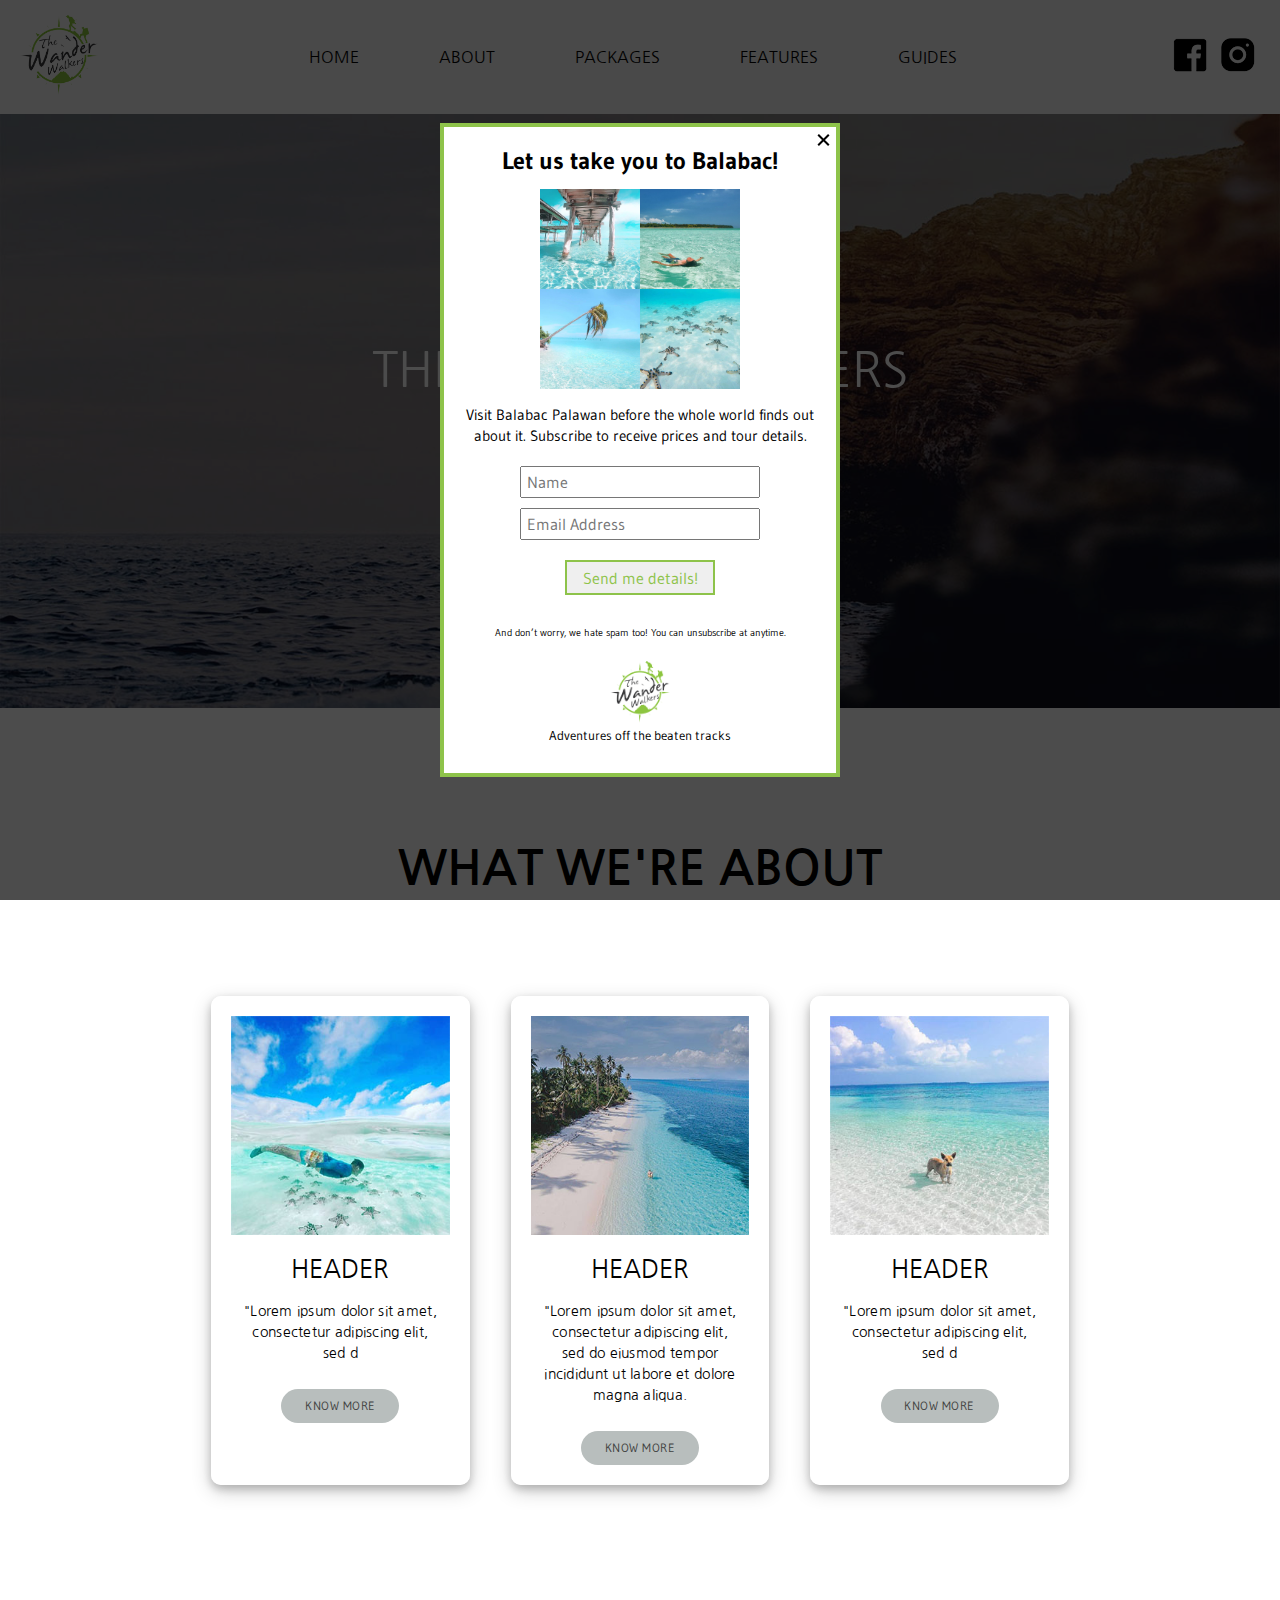
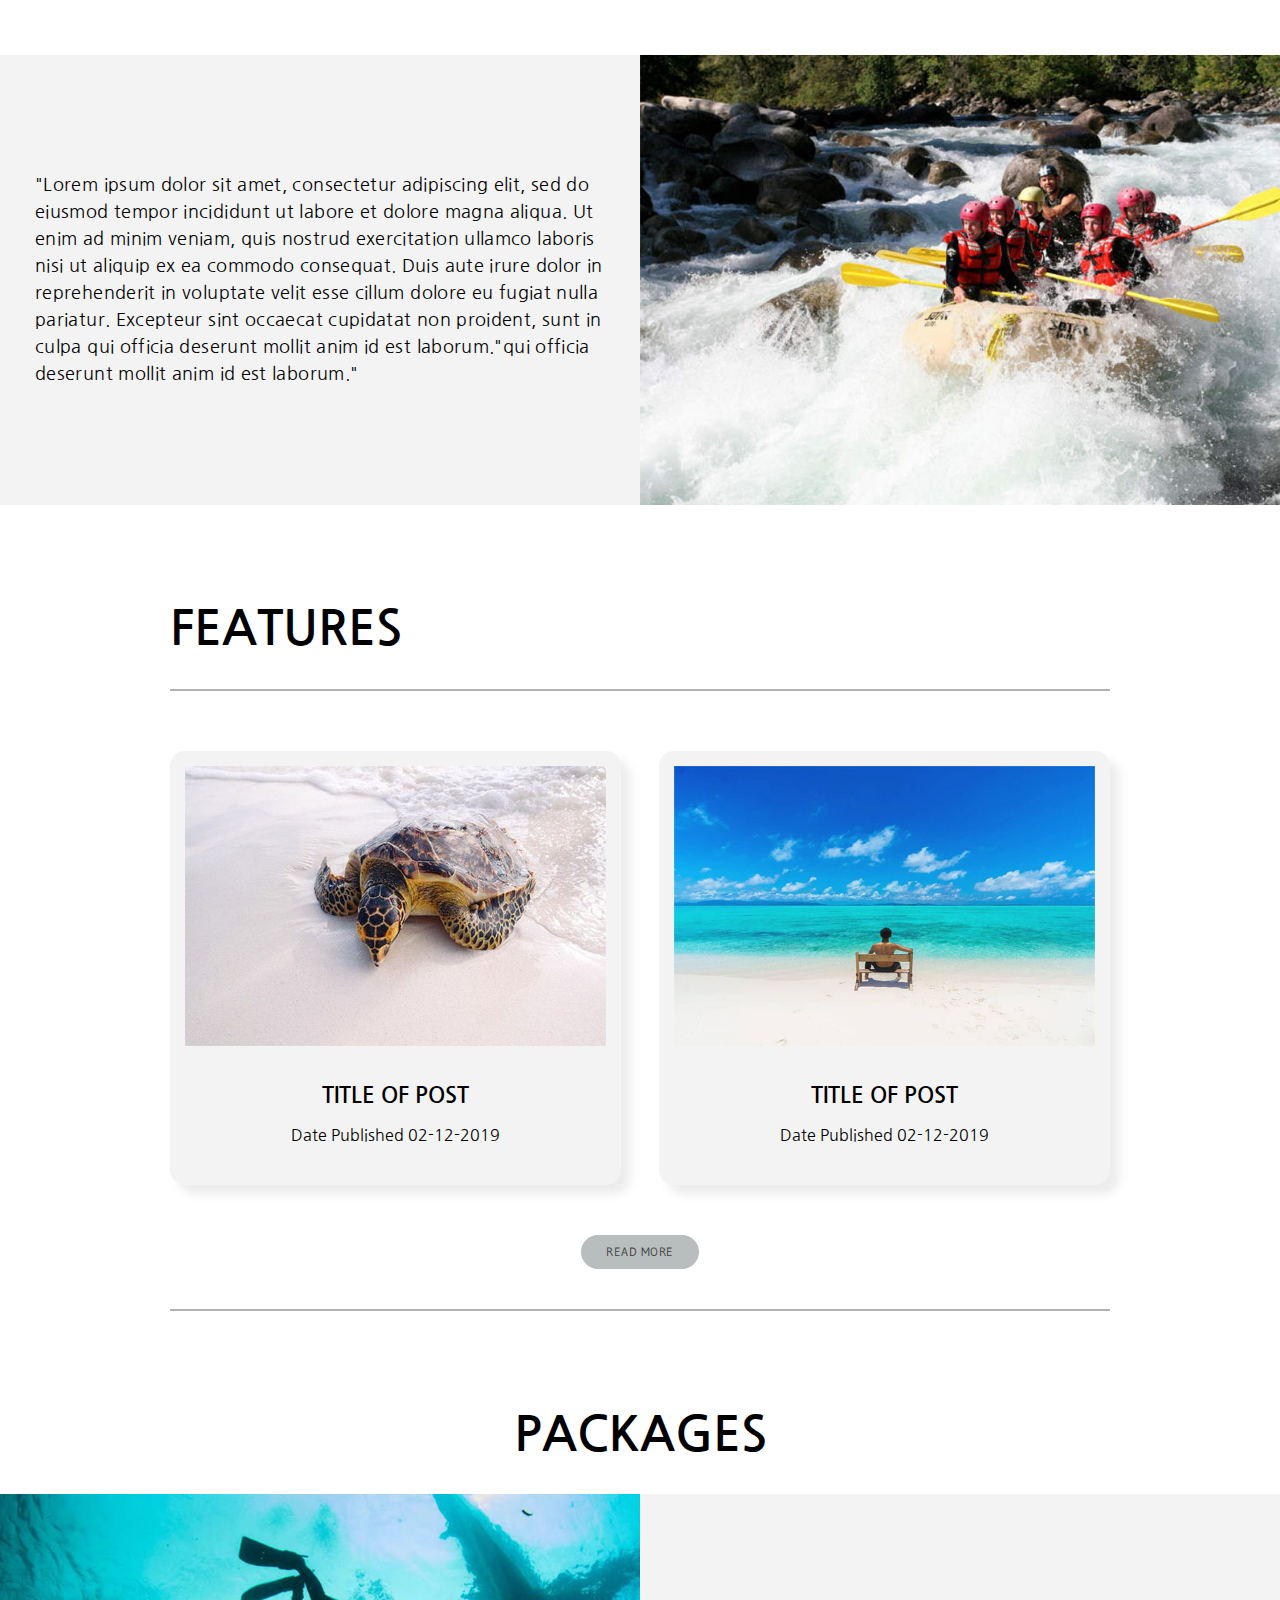
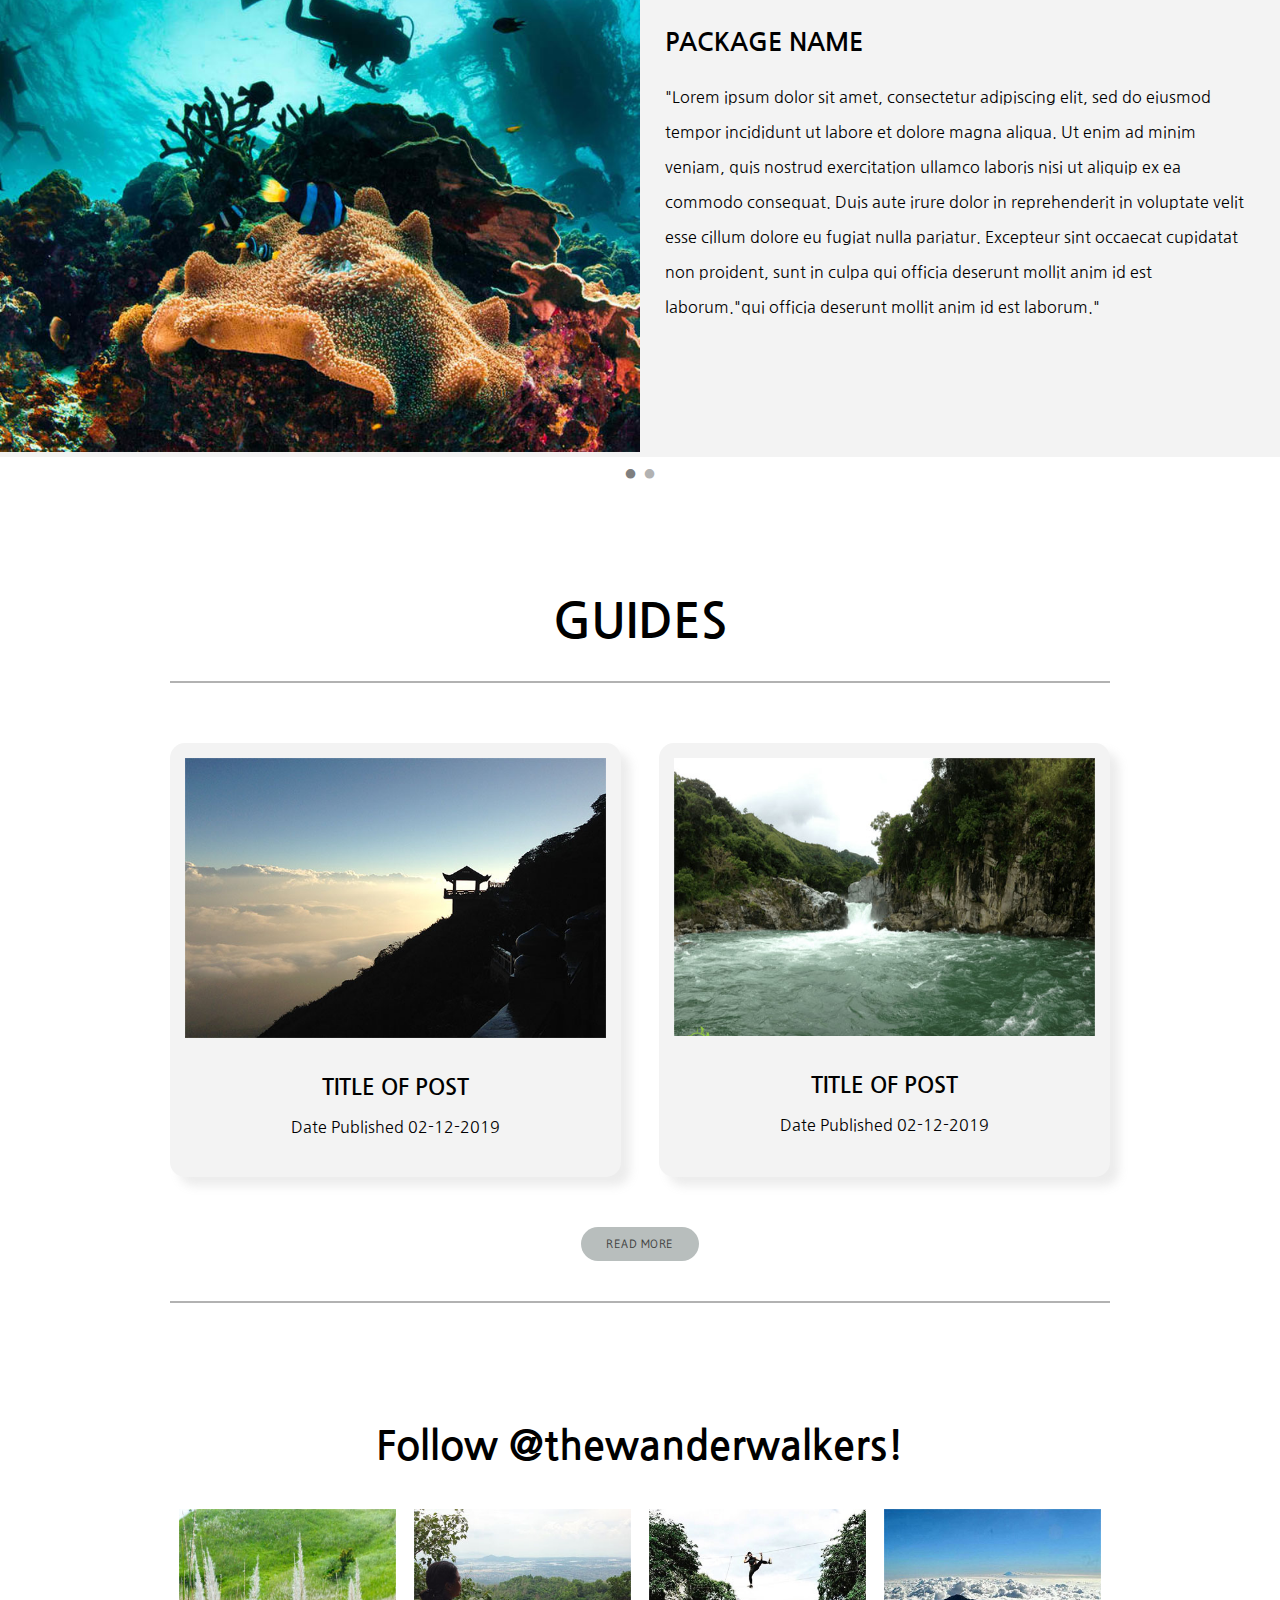
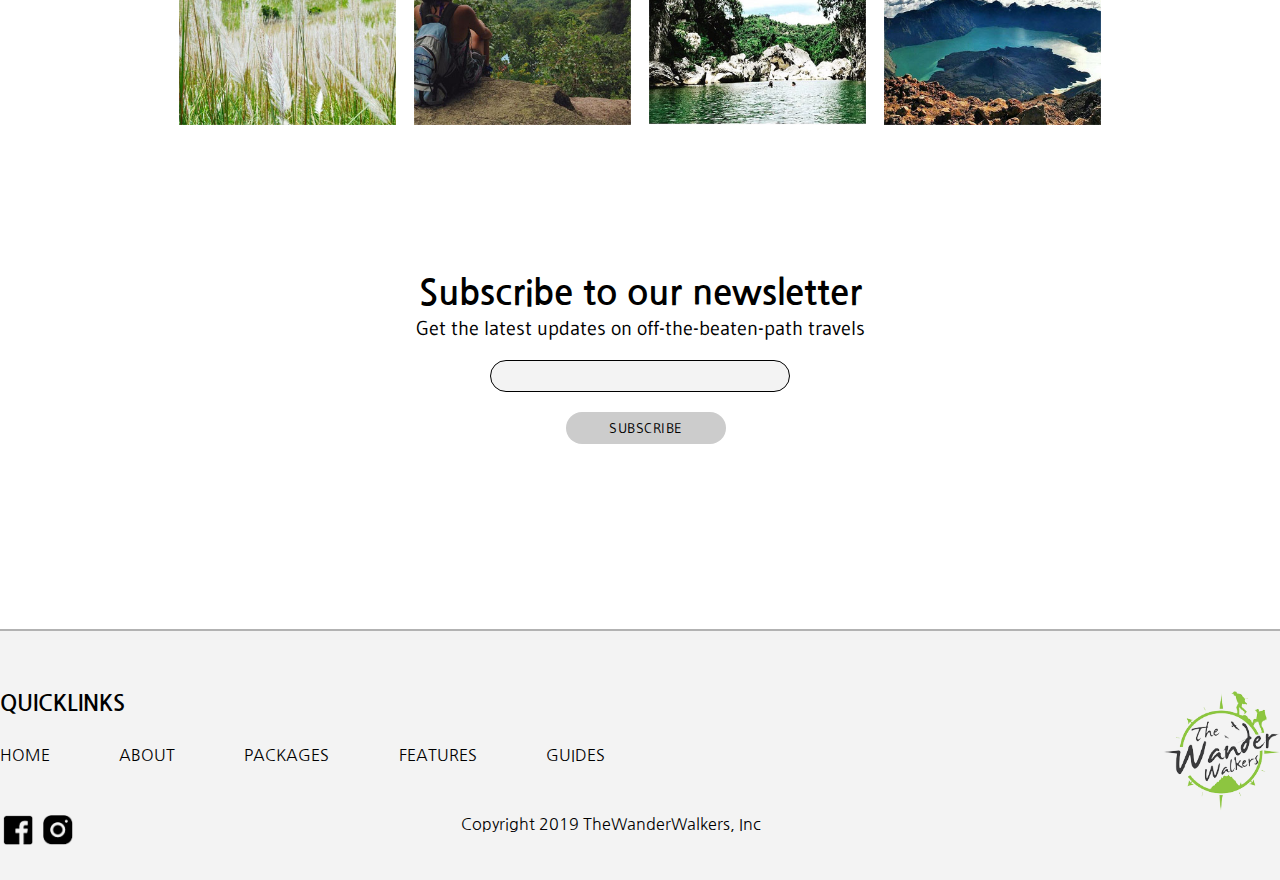
==== commit 764c3981: "revision for headers" ====
--- a/index.html
+++ b/index.html
@@ -8,14 +8,14 @@
     <link href="https://fonts.googleapis.com/css?family=Nanum+Gothic" rel="stylesheet">
     <link href="https://fonts.googleapis.com/css?family=Gudea" rel="stylesheet">
     <link rel="stylesheet" href="css/normalize.css">
-    <link rel="stylesheet" href="css/main.css">
+    <link rel="stylesheet" href="css/css/main.css">
     <link rel="stylesheet" href="css/flickity.css" media="screen">
 </head>
 <body>
 	<header id="site-header" class="site-header">
 		<div class="masthead">
 			<div class="logo_container">
-				<a href="#" class="desktop-logo">
+				<a href="#" class="desktop-logo active">
 					<img src="img/logo.png" alt="">
 				</a>
 				<a href="#" class="mobile-logo">
--- a/css/css/main.css
+++ b/css/css/main.css
@@ -0,0 +1,1623 @@
+.clearfix,
+.image-block,
+.project-index .column-wrap {
+  *zoom: 1; }
+
+.clearfix:before,
+.image-block:before,
+.column-wrap:before,
+.clearfix:after,
+.image-block:after,
+.column-wrap:after {
+  content: " ";
+  display: table; }
+
+.clearfix:after,
+.image-block:after,
+.column-wrap:after {
+  clear: both; }
+
+.button-default {
+  text-decoration: none;
+  text-align: center;
+  display: block;
+  margin-bottom: 20px;
+  background: #b8bebd;
+  text-transform: uppercase;
+  color: #404140;
+  border-radius: 25px;
+  width: 118px;
+  padding: 10px;
+  font-size: 12px;
+  position: relative;
+  letter-spacing: 0.04em;
+  font-family: "Gudea", "Helvetica", "Arial", sans-serif; }
+
+.open {
+  display: none; }
+
+.content-section .about-container .card-container.mobile {
+  display: none; }
+
+.guide.button-default {
+  top: 12px;
+  left: 78px;
+  padding: 5px;
+  font-size: 11px;
+  margin-bottom: 30px;
+  font-family: "Gudea", "Helvetica", "Arial", sans-serif; }
+
+body {
+  overflow-x: hidden; }
+
+.underline {
+  border-bottom: 2px solid #b2b2b2;
+  margin-top: 0px;
+  margin-bottom: 60px; }
+
+.underline.max-width {
+  max-width: 940px;
+  margin: 0px auto 40px; }
+
+.underline.thick {
+  margin-top: 0px;
+  border-top: 2px solid #b2b2b2; }
+
+.popin-container {
+  position: fixed;
+  height: 100vh;
+  width: 100vw;
+  top: 0px;
+  left: 0px;
+  z-index: 9999999;
+  display: flex;
+  justify-content: center;
+  align-items: center;
+  background: rgba(0, 0, 0, 0.7);
+  font-family: "Gudea", "Helvetica", "Arial", sans-serif; }
+  .popin-container .popup-wrapper {
+    text-align: center;
+    background: #fff;
+    width: 85%;
+    margin: 0px auto;
+    max-width: 400px;
+    padding: 20px 20px 30px 20px;
+    border: 4px solid #8EC34A;
+    position: relative; }
+    .popin-container .popup-wrapper h3 {
+      font-size: 1.5em; }
+    .popin-container .popup-wrapper .close-btn {
+      top: 10px;
+      right: 5px;
+      width: 15px;
+      height: 15px;
+      cursor: pointer;
+      position: absolute; }
+      .popin-container .popup-wrapper .close-btn span {
+        width: 15px;
+        height: 2px;
+        background: black;
+        display: block;
+        position: relative;
+        transform: rotate(45deg); }
+        .popin-container .popup-wrapper .close-btn span:first-child {
+          top: 2px;
+          transform: rotate(-45deg); }
+  .popin-container .wrap > p {
+    font-size: 0.9375em;
+    line-height: 1.4;
+    margin-bottom: 20px; }
+    .popin-container .wrap > p span {
+      font-size: 10px; }
+  .popin-container .wrap > img {
+    display: block;
+    width: 100%;
+    max-width: 200px;
+    margin: 15px auto; }
+  .popin-container .wrap input {
+    display: block;
+    width: 100%;
+    max-width: 240px;
+    margin: 10px auto;
+    height: 32px;
+    line-height: 26px;
+    padding: 3px 5px; }
+  .popin-container .wrap button {
+    height: 35px;
+    width: 150px;
+    color: #8EC34A;
+    border: 2px solid #8EC34A;
+    margin: 10px auto 25px;
+    cursor: pointer; }
+    .popin-container .wrap button:hover {
+      color: #fff;
+      background: #8EC34A; }
+  .popin-container .credit img {
+    display: block;
+    width: 60px;
+    height: auto;
+    margin: 15px auto 5px; }
+  .popin-container .credit h5 {
+    font-family: "Gudea", "Helvetica", "Arial", sans-serif;
+    font-weight: 400; }
+
+@media screen and (max-width: 480px) {
+  .popin-container .popup-wrapper h3 {
+    font-size: 1.25em; }
+  .popin-container .wrap > img {
+    margin: 10px auto;
+    max-width: 160px; }
+  .popin-container .wrap > p {
+    font-size: 0.75em;
+    margin-bottom: 10px; }
+  .popin-container .wrap input {
+    font-size: 0.75em;
+    height: 28px;
+    line-height: 22px;
+    margin: 5px auto; }
+  .popin-container .wrap button {
+    height: 30px;
+    width: 140px;
+    font-size: 0.85em;
+    margin-bottom: 10px; }
+  .popin-container .credit h5 {
+    font-size: 0.7em; } }
+@media screen and (max-height: 568px) {
+  .popin-container .credit {
+    display: none; } }
+* {
+  margin: 0;
+  padding: 0;
+  box-sizing: border-box; }
+
+.site-header {
+  width: 100%;
+  background: #f3f3f3; }
+
+.masthead {
+  max-width: 1520px;
+  vertical-align: middle;
+  margin: 0 auto;
+  align-items: center;
+  display: flex;
+  justify-content: space-between;
+  background: #f3f3f3;
+  padding: 15px 20px;
+  transition: 0.3s all; }
+  .masthead .mobile-logo img {
+    display: none; }
+  .masthead .social-media-icons a {
+    text-decoration: none; }
+  .masthead .social-media-icons img {
+    padding: 5px; }
+  .masthead .logo_container a img {
+    height: 80px;
+    width: auto; }
+  .masthead .main-nav ul {
+    list-style-type: none;
+    display: flex; }
+    .masthead .main-nav ul li {
+      padding: 15px 40px; }
+      .masthead .main-nav ul li a {
+        text-decoration: none;
+        color: #000000;
+        font-family: "Nanum Gothic", "Helvetica", "Arial", sans-serif;
+        font-size: 16px; }
+
+.content-section .slider-container {
+  width: 100%; }
+  .content-section .slider-container .slide {
+    position: relative;
+    width: 100%; }
+    .content-section .slider-container .slide .background {
+      position: relative;
+      padding-top: 46.375%; }
+    .content-section .slider-container .slide .title {
+      position: absolute;
+      top: 0;
+      width: 100%;
+      height: 100%;
+      left: 0px;
+      display: flex;
+      justify-content: center;
+      align-items: center;
+      flex-wrap: wrap; }
+      .content-section .slider-container .slide .title h2 {
+        width: 100%;
+        text-align: center;
+        color: #fff;
+        font-size: 48.43px;
+        font-family: "Nanum Gothic", "Helvetica", "Arial", sans-serif;
+        font-weight: 100;
+        text-transform: uppercase; }
+      .content-section .slider-container .slide .title p {
+        text-align: center;
+        width: 100%;
+        color: #fff;
+        font-family: "Gudea", sans-serif;
+        font-weight: 100;
+        letter-spacing: 0.2em;
+        text-transform: uppercase; }
+      .content-section .slider-container .slide .title .width-cta {
+        display: flex;
+        justify-content: center; }
+      .content-section .slider-container .slide .title .cta {
+        font-family: 'Gudea', 'Helvetica', Arial, sans-serif;
+        text-align: center;
+        background: #696466;
+        margin-top: 20px;
+        text-decoration: none;
+        color: #fff;
+        display: block;
+        letter-spacing: 0.04em;
+        font-size: 12px;
+        border-radius: 25px;
+        text-transform: uppercase;
+        padding: 14px 15px;
+        width: 118px; }
+.content-section .cycle-pager-2,
+.content-section .cycle-pager {
+  text-align: center;
+  margin-bottom: 0px;
+  margin-top: -5px; }
+  .content-section .cycle-pager-2 span,
+  .content-section .cycle-pager span {
+    color: #7f7f7f;
+    font-size: 40px;
+    opacity: 0.6;
+    cursor: pointer;
+    display: inline-block;
+    margin-left: 5px; }
+    .content-section .cycle-pager-2 span:first-child,
+    .content-section .cycle-pager span:first-child {
+      margin-left: 0px; }
+    .content-section .cycle-pager-2 span.cycle-pager-active,
+    .content-section .cycle-pager span.cycle-pager-active {
+      opacity: 1; }
+.content-section .about-container {
+  background: url("../img/bg-about.jpg");
+  background-size: cover;
+  background-position: center;
+  padding-bottom: 0px; }
+  .content-section .about-container .about-title h1 {
+    font-size: 3em;
+    font-family: "Nanum Gothic", "Helvetica", "Arial", sans-serif;
+    font-weight: bold;
+    text-align: center;
+    color: #000000;
+    padding-top: 60px;
+    margin-bottom: 0px; }
+  .content-section .about-container .card-container {
+    display: flex;
+    justify-content: space-evenly;
+    max-width: 940px;
+    margin: 0 auto;
+    margin-top: 100px;
+    padding-bottom: 130px; }
+    .content-section .about-container .card-container .card-container-shell {
+      display: flex;
+      justify-content: space-evenly; }
+    .content-section .about-container .card-container .card-wrapper {
+      background: rgba(255, 255, 255, 0.8);
+      width: 27.5%;
+      padding: 20px 20px 0px 20px;
+      border-radius: 10px;
+      box-shadow: 0 4px 8px 0 rgba(0, 0, 0, 0.2), 0 6px 20px 0 rgba(0, 0, 0, 0.19); }
+      .content-section .about-container .card-container .card-wrapper img {
+        width: 100%; }
+      .content-section .about-container .card-container .card-wrapper .card-content {
+        text-align: center; }
+        .content-section .about-container .card-container .card-wrapper .card-content h1 {
+          font-size: 25px;
+          font-weight: 200;
+          font-family: "Nanum Gothic", "Helvetica", "Arial", sans-serif; }
+        .content-section .about-container .card-container .card-wrapper .card-content p {
+          font-size: 14px;
+          font-weight: 200;
+          font-family: "Nanum Gothic", "Helvetica", "Arial", sans-serif;
+          padding: 0px 10px;
+          letter-spacing: 0.02em;
+          line-height: 1.5; }
+    .content-section .about-container .card-container .card-button {
+      padding-top: 25px;
+      display: flex;
+      justify-content: center;
+      font-family: "Gudea", "Helvetica", "Arial", sans-serif; }
+      .content-section .about-container .card-container .card-button a {
+        text-decoration: none;
+        text-align: center;
+        display: block;
+        margin-bottom: 20px;
+        background: #b8bebd;
+        text-transform: uppercase;
+        color: #404140;
+        border-radius: 25px;
+        width: 118px;
+        padding: 10px;
+        font-size: 12px;
+        position: relative;
+        letter-spacing: 0.04em; }
+    .content-section .about-container .card-container.big .card-wrapper.width,
+    .content-section .about-container .card-container .big .card-wrapper.center {
+      width: 29.85%;
+      background: rgba(255, 255, 255, 0.85);
+      margin-top: -35px;
+      margin-bottom: -25px; }
+.content-section .mid-container {
+  margin-top: 40px;
+  background: #f3f3f3; }
+  .content-section .mid-container .mid-wrapper {
+    display: flex;
+    align-items: center;
+    max-height: 450px;
+    overflow: hidden; }
+    .content-section .mid-container .mid-wrapper .text-container {
+      padding: 0px 35px;
+      width: 50%; }
+      .content-section .mid-container .mid-wrapper .text-container p {
+        font-size: 18px;
+        font-family: "Nanum Gothic", "Helvetica", "Arial", sans-serif;
+        line-height: 1.5;
+        letter-spacing: 0.02em; }
+  .content-section .mid-container .image-container {
+    width: 50%; }
+    .content-section .mid-container .image-container img {
+      width: 100%; }
+.content-section .features-container {
+  max-width: 940px;
+  margin: 0 auto;
+  padding-bottom: 70px; }
+  .content-section .features-container .feature-button {
+    top: 50px;
+    font-family: "Gudea", "Helvetica", "Arial", sans-serif;
+    position: relative;
+    display: flex;
+    justify-content: center; }
+  .content-section .features-container .features-title h1 {
+    font-size: 3em;
+    font-weight: bold;
+    font-family: "Nanum Gothic", "Helvetica", "Arial", sans-serif;
+    margin-top: 2em; }
+  .content-section .features-container .feature-card-container {
+    display: flex;
+    justify-content: space-between;
+    width: 100%; }
+    .content-section .features-container .feature-card-container .card--container {
+      width: 48%;
+      background: #f3f3f3;
+      border-radius: 15px;
+      padding: 15px 15px 0px 15px;
+      box-shadow: 9px 9px 10px rgba(234, 234, 234, 0.9); }
+      .content-section .features-container .feature-card-container .card--container .card-image img {
+        width: 100%; }
+      .content-section .features-container .feature-card-container .card--container .card-title {
+        text-align: center;
+        padding-bottom: 30px;
+        padding-top: 25px;
+        line-height: 40px; }
+        .content-section .features-container .feature-card-container .card--container .card-title h2 {
+          font-weight: bold;
+          font-family: "Nanum Gothic", "Helvetica", "Arial", sans-serif;
+          font-size: 22px; }
+        .content-section .features-container .feature-card-container .card--container .card-title h3 {
+          font-family: "Nanum Gothic", "Helvetica", "Arial", sans-serif;
+          font-size: 16px;
+          font-weight: 100; }
+.content-section .packages-container {
+  width: 100%; }
+  .content-section .packages-container .title--container {
+    text-align: center;
+    width: 100%; }
+    .content-section .packages-container .title--container h1 {
+      font-weight: bold;
+      font-family: "Nanum Gothic", "Helvetica", "Arial", sans-serif;
+      font-size: 3em;
+      margin-top: 2em; }
+  .content-section .packages-container .package-wrapper {
+    width: 100%;
+    background: #f3f3f3; }
+    .content-section .packages-container .package-wrapper .package-shell-container {
+      width: 100%; }
+      .content-section .packages-container .package-wrapper .package-shell-container .package-shell {
+        width: 100%;
+        display: flex; }
+        .content-section .packages-container .package-wrapper .package-shell-container .package-shell .package-image {
+          width: 50%; }
+          .content-section .packages-container .package-wrapper .package-shell-container .package-shell .package-image img {
+            width: 100%; }
+        .content-section .packages-container .package-wrapper .package-shell-container .package-shell .package-content {
+          width: 50%;
+          padding-right: 25px;
+          padding-left: 25px;
+          line-height: 35px;
+          display: flex;
+          align-items: center; }
+          .content-section .packages-container .package-wrapper .package-shell-container .package-shell .package-content h2 {
+            font-weight: bold;
+            font-family: "Nanum Gothic", "Helvetica", "Arial", sans-serif;
+            font-size: 25px;
+            margin-bottom: 20px; }
+          .content-section .packages-container .package-wrapper .package-shell-container .package-shell .package-content p {
+            font-family: "Nanum Gothic", "Helvetica", "Arial", sans-serif;
+            font-size: 16px;
+            font-weight: 100; }
+.content-section .guide-container {
+  max-width: 940px;
+  margin: 0 auto;
+  padding-bottom: 70px; }
+  .content-section .guide-container .guide-title h1 {
+    font-size: 3em;
+    font-weight: bold;
+    font-family: "Nanum Gothic", "Helvetica", "Arial", sans-serif;
+    margin-top: 2em; }
+  .content-section .guide-container .guide-button {
+    top: 50px;
+    position: relative;
+    display: flex;
+    justify-content: center; }
+  .content-section .guide-container .guide-card-container {
+    display: flex;
+    justify-content: space-between;
+    width: 100%; }
+    .content-section .guide-container .guide-card-container .card-wrapper {
+      width: 48%;
+      background: #f3f3f3;
+      border-radius: 15px;
+      padding: 15px 15px 0px 15px;
+      box-shadow: 9px 9px 10px rgba(234, 234, 234, 0.9); }
+      .content-section .guide-container .guide-card-container .card-wrapper .image-container img {
+        width: 100%; }
+      .content-section .guide-container .guide-card-container .card-wrapper .text-content {
+        text-align: center;
+        padding-bottom: 30px;
+        padding-top: 25px;
+        line-height: 40px; }
+        .content-section .guide-container .guide-card-container .card-wrapper .text-content h2 {
+          font-weight: bold;
+          font-family: "Nanum Gothic", sans-serif;
+          font-size: 22px; }
+          .content-section .guide-container .guide-card-container .card-wrapper .text-content h2 a {
+            text-decoration: none;
+            color: #000; }
+        .content-section .guide-container .guide-card-container .card-wrapper .text-content h3 {
+          font-family: "Nanum Gothic", sans-serif;
+          font-size: 16px;
+          font-weight: 100; }
+.content-section .follow-container {
+  max-width: 940px;
+  margin: 0 auto; }
+  .content-section .follow-container .text-title {
+    text-align: center; }
+    .content-section .follow-container .text-title h1 {
+      font-size: 2.5em;
+      font-weight: bold;
+      font-family: "Nanum Gothic", "Helvetica", "Arial", sans-serif;
+      margin: 3em auto 1em; }
+  .content-section .follow-container .image-grid {
+    margin-top: 0px;
+    padding-bottom: 120px; }
+    .content-section .follow-container .image-grid ul {
+      display: flex;
+      justify-content: space-around;
+      flex-wrap: wrap;
+      list-style-type: none; }
+      .content-section .follow-container .image-grid ul li {
+        width: 23%; }
+        .content-section .follow-container .image-grid ul li img {
+          width: 100%; }
+.content-section .newsletter-container {
+  max-width: 940px;
+  margin: 0 auto;
+  text-align: center;
+  padding-bottom: 165px; }
+  .content-section .newsletter-container .newsletter-text h1 {
+    font-size: 35px;
+    font-weight: bold;
+    font-family: "Nanum Gothic", "Helvetica", "Arial", sans-serif; }
+  .content-section .newsletter-container .newsletter-text p {
+    font-family: "Gudea", sans-serif;
+    font-size: 20px;
+    font-weight: 100;
+    margin-top: -20px; }
+  .content-section .newsletter-container .newsletter-input {
+    display: flex;
+    flex-wrap: wrap;
+    justify-content: center;
+    width: 300px;
+    margin: 20px auto; }
+    .content-section .newsletter-container .newsletter-input input {
+      height: 32px;
+      background: #f3f3f3;
+      outline: none;
+      width: 300px;
+      border-radius: 25px;
+      border: 1px solid #000;
+      padding-left: 20px;
+      display: block;
+      margin: 0px auto 20px; }
+    .content-section .newsletter-container .newsletter-input button {
+      display: block;
+      background: #cccccc;
+      width: 160px;
+      height: 32px;
+      outline: none;
+      border: none;
+      cursor: pointer;
+      margin-left: 12px;
+      border-radius: 25px;
+      font-family: "Gudea", "Helvetica", "Arial", sans-serif;
+      text-transform: uppercase;
+      letter-spacing: 0.04em;
+      font-size: 14px; }
+
+.content-section .hero-image {
+  position: relative;
+  width: 100%; }
+  .content-section .hero-image .background {
+    padding-top: 46.375%;
+    position: relative; }
+  .content-section .hero-image .title {
+    position: absolute;
+    top: 0;
+    width: 100%;
+    height: 100%;
+    left: 0px;
+    display: flex;
+    justify-content: center;
+    align-items: center;
+    flex-wrap: wrap; }
+    .content-section .hero-image .title h2 {
+      color: #fff;
+      width: 100%;
+      text-align: center;
+      font-size: 57.9px;
+      font-family: "Nanum Gothic", "Helvetica", "Arial", sans-serif;
+      font-weight: bold;
+      text-transform: uppercase; }
+    .content-section .hero-image .title p {
+      color: #fff;
+      font-size: 29.6px;
+      width: 100%;
+      text-align: center;
+      font-family: "Gudea", sans-serif;
+      font-weight: 100;
+      text-transform: uppercase; }
+.content-section .feature-content {
+  max-width: 940px;
+  margin: 40px auto;
+  border-top: 3px solid #b2b2b2;
+  border-bottom: 3px solid #b2b2b2;
+  text-align: center;
+  line-height: 1.5;
+  padding: 0px 2%;
+  letter-spacing: 0.02em; }
+  .content-section .feature-content p {
+    font-size: 19px;
+    font-family: "Nanum Gothic", "Helvetica", "Arial", sans-serif;
+    font-weight: 100;
+    margin: 80px 0; }
+.content-section .feature-detail {
+  max-width: 960px;
+  margin: 0 auto;
+  padding-bottom: 80px; }
+  .content-section .feature-detail .half-width-column-image-2 {
+    display: flex;
+    justify-content: space-between; }
+    .content-section .feature-detail .half-width-column-image-2 .half-width-image-2 {
+      width: 48%;
+      margin-bottom: 20px; }
+      .content-section .feature-detail .half-width-column-image-2 .half-width-image-2 img {
+        width: 100%; }
+  .content-section .feature-detail .half-width-column {
+    width: 100%;
+    display: flex;
+    justify-content: space-between; }
+    .content-section .feature-detail .half-width-column img {
+      width: 100%; }
+    .content-section .feature-detail .half-width-column .text-details {
+      margin-top: 20px;
+      width: 48%; }
+      .content-section .feature-detail .half-width-column .text-details p {
+        margin-top: 40px;
+        font-size: 16px;
+        font-family: "Nanum Gothic", "Helvetica", "Arial", sans-serif;
+        font-weight: 100;
+        line-height: 1.4;
+        letter-spacing: 0.02em; }
+    .content-section .feature-detail .half-width-column .text-details:last-child {
+      border-top: 3px solid #b2b2b2; }
+.content-section .full-width-content {
+  display: flex;
+  justify-content: center;
+  align-items: center;
+  flex-wrap: wrap;
+  position: relative; }
+  .content-section .full-width-content .full-width-bg {
+    background: url("../../img/full-width-image.jpg");
+    background-size: cover;
+    background-position: center;
+    padding-bottom: 30%;
+    width: 100%; }
+  .content-section .full-width-content .full-width-text {
+    margin: 0 auto;
+    text-align: center;
+    padding: 0px 25px;
+    line-height: 1.5;
+    top: 0px;
+    display: flex;
+    left: 0px;
+    position: absolute;
+    height: 100%;
+    justify-content: center;
+    align-items: center;
+    width: 100%; }
+    .content-section .full-width-content .full-width-text h2 {
+      color: #fff;
+      font-size: 25px;
+      font-family: "Gudea", sans-serif;
+      font-weight: 100;
+      max-width: 1300px;
+      width: 60%; }
+.content-section .feature-detail-2 {
+  max-width: 940px;
+  margin: 0 auto;
+  display: flex;
+  justify-content: space-between;
+  margin-top: 60px; }
+  .content-section .feature-detail-2 .text-details {
+    width: 48%; }
+    .content-section .feature-detail-2 .text-details p {
+      font-size: 16px;
+      font-family: "Nanum Gothic", "Helvetica", "Arial", sans-serif;
+      font-weight: 100;
+      margin-top: 60px;
+      margin-bottom: 60px;
+      line-height: 1.5;
+      letter-spacing: 0.02em; }
+  .content-section .feature-detail-2 .text-details:first-child {
+    border-top: 3px solid #b2b2b2; }
+.content-section .half-width-column-image {
+  max-width: 940px;
+  margin: 0 auto;
+  display: flex;
+  justify-content: space-between; }
+  .content-section .half-width-column-image .half-width-image {
+    width: 48%;
+    margin-bottom: 80px; }
+    .content-section .half-width-column-image .half-width-image img {
+      width: 100%; }
+.content-section .container-wrapper {
+  max-width: 910px;
+  margin: 0px auto;
+  width: 100%; }
+.content-section .con-inner-wrap {
+  margin: 0 -25px;
+  display: -webkit-flex;
+  display: -moz-flex;
+  display: -ms-flexbox;
+  display: -o-flex;
+  display: flex;
+  -webkit-flex-direction: row;
+  -moz-flex-direction: row;
+  -ms-flex-direction: row;
+  -o-flex-direction: row;
+  flex-direction: row;
+  flex-flow: wrap;
+  justify-content: baseline; }
+.content-section .hero-bottom {
+  width: 100%;
+  background: url("../../img/bottom-image.jpg");
+  background-size: cover;
+  background-position: center;
+  padding-top: 40%; }
+.content-section .half-width {
+  width: 50%;
+  float: left; }
+@media (max-width: 768px) {
+  .content-section .half-width {
+    width: 100%;
+    float: none; } }
+.content-section .half-width img {
+  width: 100%;
+  display: block; }
+.content-section .half-width p {
+  padding-right: 50px; }
+.content-section .image-block img {
+  width: 50%;
+  float: left; }
+.content-section .image-block img:first-child {
+  padding-right: 25px; }
+.content-section .image-block img:last-child {
+  padding-left: 25px; }
+.content-section blockquote {
+  font-family: "Nanum Gothic", "Helvetica", "Arial", sans-serif;
+  font-size: 2.25em;
+  line-height: 45px;
+  color: #1a2020;
+  text-align: center;
+  max-width: 867px;
+  margin: 0 auto; }
+@media (max-width: 667px) {
+  .content-section blockquote {
+    font-size: 1.5em;
+    line-height: 30px; } }
+.content-section blockquote span {
+  font-family: "Gudea", "Helvetica", "Arial", sans-serif;
+  font-size: 16px;
+  font-weight: 300;
+  line-height: 17.5px;
+  display: block;
+  margin-top: 36px; }
+@media (max-width: 667px) {
+  .content-section blockquote span {
+    font-size: 18px;
+    line-height: 27px; } }
+.content-section .text-block {
+  font-family: "Gudea", "Helvetica", "Arial", sans-serif;
+  font-size: 1em;
+  line-height: 27px;
+  color: #1a2020;
+  font-weight: 300; }
+.content-section .text-block p {
+  padding-right: 5px; }
+@media (max-width: 667px) {
+  .content-section .text-block p {
+    padding-right: 0; } }
+.content-section .text-block p .redactor-invisible-space,
+.content-section .text-block p span {
+  line-height: 27px; }
+.content-section .text-block a {
+  color: #000000;
+  text-decoration: underline;
+  -webkit-transition: all 0.3s ease-in-out;
+  -moz-transition: all 0.3s ease-in-out;
+  -ms-transition: all 0.3s ease-in-out;
+  -o-transition: all 0.3s ease-in-out;
+  transition: all 0.3s ease-in-out; }
+.content-section .text-block a:hover {
+  color: #000000;
+  opacity: .3; }
+.content-section .two-column {
+  display: block;
+  column-count: 2;
+  column-gap: 50px;
+  margin: 140px 0 127px; }
+@media (max-width: 960px) {
+  .content-section .two-column {
+    column-count: 1;
+    column-gap: 0; } }
+@media (max-width: 667px) {
+  .content-section .con-inner-wrap {
+    margin: 0; } }
+.content-section .content-block {
+  margin: 18px 0; }
+  .content-section .content-block p {
+    margin: 0 0 18px; }
+@media (max-width: 667px) {
+  .content-section .content-block {
+    margin: 36px 0; }
+  .content-section .content-block.main-info {
+    margin-top: 0; } }
+.content-section .content-block.main-info {
+  margin: 0; }
+.content-section .content-block.text-block.own-row {
+  float: none;
+  width: 100%;
+  display: -ms-flexbox;
+  display: -webkit-flex;
+  display: flex; }
+.content-section .content-block.text-block.own-row.half-width > div {
+  width: 50%;
+  padding: 0px 25px; }
+@media (max-width: 768px) {
+  .content-section .content-block.text-block.own-row.half-width > div {
+    width: 100%; } }
+.content-section .content-block.text-block.own-row.left-position {
+  justify-content: flex-start; }
+.content-section .content-block.text-block.own-row.right-position {
+  justify-content: flex-end; }
+@media (max-width: 768px) {
+  .content-section .content-block.text-block .column {
+    padding: 0; } }
+@media (max-width: 768px) {
+  .content-section .content-block.text-block + .text-block {
+    margin-top: 0; } }
+@media (max-width: 667px) {
+  .content-section .content-block.text-block + .clearfix + .text-block {
+    margin-top: -36px; } }
+@media (max-width: 667px) {
+  .content-section .content-block.text-block + .clearfix + .clearfix + .text-block {
+    margin-top: -36px; } }
+.content-section .content-block.image-wrap a {
+  display: block; }
+.content-section .content-block.image-wrap .img-inner-wrap {
+  margin: 0 25px; }
+@media (max-width: 667px) {
+  .content-section .content-block.image-wrap .img-inner-wrap {
+    margin: 0; } }
+.content-section .content-block.image-wrap img {
+  display: block;
+  width: 100%;
+  height: auto; }
+.content-section .content-block.image-wrap.own-row {
+  width: 100%; }
+.content-section .content-block.image-wrap.own-row > div {
+  width: 50%;
+  margin: 0;
+  padding: 0 25px;
+  display: inline-block; }
+@media (max-width: 768px) {
+  .content-section .content-block.image-wrap.own-row > div {
+    padding: 0;
+    width: 100%;
+    display: block; } }
+@media (max-width: 768px) {
+  .content-section .content-block.image-wrap.own-row ~ .image-wrap {
+    margin-top: 0; } }
+.content-section .content-block.image-wrap.own-row.right-position {
+  text-align: right; }
+.content-section .content-block.image-wrap.own-row.left-position {
+  text-align: left; }
+.content-section .content-block.quote {
+  margin: 134px 0; }
+@media (max-width: 667px) {
+  .content-section .content-block.quote {
+    margin: 65px 0 63px; } }
+.content-section .content-block.carousel-slider-block {
+  width: 100vw;
+  margin-left: calc(-50vw - 12.5px + 50%);
+  margin-right: calc(-50vw - 12.5px + 50%); }
+@media (max-width: 667px) {
+  .content-section .content-block.carousel-slider-block {
+    margin-left: 0;
+    margin-right: 0;
+    padding: 0; } }
+.content-section .content-block.quote,
+.content-section .content-block.video-block,
+.content-section .content-block.slider-block,
+.content-section .content-block.two-column {
+  padding: 0 25px;
+  width: 100%; }
+.content-section .content-block.slider-block .slide img {
+  display: block;
+  width: 100%;
+  height: auto; }
+@media (max-width: 667px) {
+  .content-section .content-block.quote,
+  .content-section .content-block.video-block,
+  .content-section .content-block.slider-block,
+  .content-section .content-block.two-column {
+    padding: 0 20px; } }
+@media (max-width: 768px) {
+  .content-section .image-wrap + .image-wrap {
+    margin-top: 0; } }
+@media (max-width: 667px) {
+  .content-section .quote {
+    margin: 97px 0; }
+  .content-section .quote blockquote {
+    margin: 0; } }
+.content-section .para-block {
+  width: 100vw;
+  margin-left: calc(-50vw + 50%);
+  margin-right: calc(-50vw + 50%); }
+
+.content-section .guide-title {
+  max-width: 1300px;
+  margin: 0 auto;
+  text-align: center; }
+  .content-section .guide-title h1 {
+    font-family: "Nanum Gothic", "Helvetica", "Arial", sans-serif;
+    font-size: 35px;
+    font-weight: bold; }
+.content-section .grid-container {
+  max-width: 960px;
+  margin: 0 auto;
+  width: 100%;
+  list-style-type: none;
+  display: flex;
+  flex-wrap: wrap;
+  justify-content: space-between; }
+  .content-section .grid-container .grid-wrapper {
+    width: 32.33333%;
+    background: #f3f3f3;
+    border-radius: 15px;
+    padding: 15px 15px 0px 15px;
+    margin-bottom: 40px;
+    box-shadow: 9px 6px 10px rgba(234, 234, 234, 0.9); }
+    .content-section .grid-container .grid-wrapper img {
+      width: 100%; }
+    .content-section .grid-container .grid-wrapper .text-warpper {
+      text-align: center;
+      width: 100%;
+      padding-right: 10px;
+      line-height: 1.5;
+      letter-spacing: 0.02em; }
+      .content-section .grid-container .grid-wrapper .text-warpper h2 {
+        font-family: "Nanum Gothic", "Helvetica", "Arial", sans-serif;
+        font-size: 18px;
+        font-weight: bold; }
+      .content-section .grid-container .grid-wrapper .text-warpper p {
+        font-family: "Nanum Gothic", "Helvetica", "Arial", sans-serif;
+        font-size: 11px;
+        font-weight: 100; }
+      .content-section .grid-container .grid-wrapper .text-warpper .date {
+        font-family: "Nanum Gothic", "Helvetica", "Arial", sans-serif;
+        font-size: 11px;
+        font-weight: 100; }
+      .content-section .grid-container .grid-wrapper .text-warpper a {
+        color: #000;
+        text-decoration: none;
+        font-family: "Gudea", sans-serif;
+        font-weight: 100; }
+  .content-section .grid-container .grid-wrapper:first-child {
+    width: 68.5%;
+    display: flex;
+    justify-content: space-between; }
+    .content-section .grid-container .grid-wrapper:first-child .image-wrapper {
+      width: 47%; }
+      .content-section .grid-container .grid-wrapper:first-child .image-wrapper img {
+        width: 100%; }
+    .content-section .grid-container .grid-wrapper:first-child .text-warpper {
+      width: 47%;
+      text-align: left;
+      padding-right: 10px;
+      line-height: 1.5;
+      letter-spacing: 0.02em; }
+      .content-section .grid-container .grid-wrapper:first-child .text-warpper h2 {
+        font-family: "Nanum Gothic", "Helvetica", "Arial", sans-serif;
+        font-size: 23px;
+        font-weight: bold; }
+      .content-section .grid-container .grid-wrapper:first-child .text-warpper .date {
+        font-family: "Nanum Gothic", "Helvetica", "Arial", sans-serif;
+        font-size: 12px;
+        font-weight: 100; }
+      .content-section .grid-container .grid-wrapper:first-child .text-warpper p {
+        margin-top: 30px;
+        font-family: "Nanum Gothic", "Helvetica", "Arial", sans-serif;
+        font-size: 13px;
+        font-weight: 100; }
+      .content-section .grid-container .grid-wrapper:first-child .text-warpper a {
+        text-align: right;
+        text-decoration: none;
+        color: #000;
+        position: relative;
+        right: -200px;
+        top: 15px;
+        font-family: "Gudea", sans-serif;
+        font-weight: 100; }
+  .content-section .grid-container .grid-wrapper:nth-child(2) {
+    width: 28.5%; }
+    .content-section .grid-container .grid-wrapper:nth-child(2) .guide.button-default {
+      top: 12px;
+      left: 67px;
+      padding: 5px;
+      font-size: 11px;
+      margin-bottom: 30px;
+      font-family: "Gudea", sans-serif;
+      font-weight: 100; }
+.content-section .pagination-buttons {
+  text-align: center;
+  margin-top: 20px;
+  margin-bottom: 60px; }
+  .content-section .pagination-buttons button {
+    height: 40px;
+    width: 40px;
+    border: none;
+    background: #fff;
+    border-radius: 5px;
+    cursor: pointer;
+    outline: none;
+    box-shadow: 2px 0px 3px rgba(221, 221, 221, 0.9);
+    font-size: 16px;
+    font-family: "Gudea", sans-serif;
+    font-weight: bold; }
+  .content-section .pagination-buttons .active {
+    background: #c2c2c2; }
+.content-section .image-container-2 {
+  background: url("../../img/guide-hero.jpg");
+  background-size: cover;
+  background-position: center;
+  padding-bottom: 30%; }
+
+.content-section .description-content {
+  max-width: 960px;
+  margin: 0 auto;
+  text-align: center;
+  padding: 0px 15px;
+  line-height: 1.5;
+  margin-top: 40px;
+  margin-bottom: 80px;
+  letter-spacing: 0.02em; }
+  .content-section .description-content h1 {
+    font-size: 25px;
+    font-family: "Nanum Gothic", "Helvetica", "Arial", sans-serif;
+    font-weight: bold;
+    color: #000; }
+  .content-section .description-content p {
+    font-size: 16px;
+    font-family: "Nanum Gothic", "Helvetica", "Arial", sans-serif;
+    font-weight: 100; }
+.content-section .about-guide {
+  max-width: 960px;
+  margin: 0 auto; }
+  .content-section .about-guide h1 {
+    font-size: 25px;
+    font-family: "Nanum Gothic", "Helvetica", "Arial", sans-serif;
+    font-weight: bold;
+    color: #000; }
+.content-section .small-underline {
+  border-top: 2px solid #bfbfbf;
+  width: 60px;
+  margin-bottom: 20px;
+  margin-top: -5px;
+  position: relative;
+  left: 0px; }
+.content-section .guide-desc {
+  display: flex;
+  max-width: 960px;
+  margin: 0 auto;
+  justify-content: space-between;
+  align-items: center;
+  padding-bottom: 140px; }
+  .content-section .guide-desc .guide-image {
+    width: 20%; }
+    .content-section .guide-desc .guide-image img {
+      border-radius: 100%;
+      width: 150px;
+      border: 5px solid #b2b2b2;
+      padding: 10px; }
+  .content-section .guide-desc .guide-text-content {
+    width: 80%; }
+    .content-section .guide-desc .guide-text-content p {
+      font-size: 16px;
+      font-family: "Nanum Gothic", "Helvetica", "Arial", sans-serif;
+      font-weight: 100;
+      padding: 0px 15px;
+      line-height: 1.5;
+      letter-spacing: 0.02em; }
+
+.content-section .contact-container {
+  display: flex;
+  max-width: 1300px;
+  margin: 0 auto; }
+  .content-section .contact-container .contact-info {
+    width: 50%; }
+    .content-section .contact-container .contact-info h1 {
+      font-size: 32px;
+      font-family: "Nanum Gothic", "Helvetica", "Arial", sans-serif;
+      font-weight: bold; }
+    .content-section .contact-container .contact-info p {
+      font-size: 20px;
+      font-family: "Nanum Gothic", "Helvetica", "Arial", sans-serif;
+      font-weight: 100;
+      line-height: 1.5;
+      letter-spacing: 0.02em; }
+    .content-section .contact-container .contact-info .contact-social {
+      border-top: 2px solid #b2b2b2;
+      width: 80%;
+      margin-top: 25px; }
+      .content-section .contact-container .contact-info .contact-social a {
+        text-decoration: none; }
+        .content-section .contact-container .contact-info .contact-social a img {
+          margin-top: 30px; }
+  .content-section .contact-container .contact-form {
+    width: 50%; }
+    .content-section .contact-container .contact-form h1 {
+      font-size: 32px;
+      font-family: "Nanum Gothic", "Helvetica", "Arial", sans-serif;
+      font-weight: bold; }
+    .content-section .contact-container .contact-form p {
+      font-size: 20px;
+      font-family: "Nanum Gothic", "Helvetica", "Arial", sans-serif;
+      font-weight: 100;
+      line-height: 1.5;
+      letter-spacing: 0.02em;
+      margin-bottom: 50px; }
+    .content-section .contact-container .contact-form .fieldset {
+      display: flex;
+      justify-content: space-around; }
+      .content-section .contact-container .contact-form .fieldset label {
+        font-size: 22px;
+        font-family: "Nanum Gothic", "Helvetica", "Arial", sans-serif;
+        font-weight: 100;
+        width: 20%; }
+      .content-section .contact-container .contact-form .fieldset input {
+        width: 80%;
+        background: #f3f3f3;
+        outline: none;
+        border-radius: 25px;
+        border: 1px solid #000;
+        padding-left: 20px;
+        margin-bottom: 25px;
+        height: 30px; }
+      .content-section .contact-container .contact-form .fieldset textarea {
+        width: 80%;
+        background: #f3f3f3;
+        outline: none;
+        border-radius: 10px;
+        border: 1px solid #000;
+        padding-left: 20px;
+        margin-bottom: 25px;
+        height: 120px; }
+.content-section .hero-bottom-2 {
+  width: 100%;
+  background: url("../../img/contact-bot-image.jpg");
+  background-size: cover;
+  background-position: center;
+  padding-top: 40%; }
+.content-section .fieldset-button {
+  display: flex;
+  justify-content: flex-end;
+  padding-bottom: 80px; }
+  .content-section .fieldset-button .button-default.outline {
+    outline: none;
+    border: none;
+    cursor: pointer;
+    background: #cccccc; }
+
+.footer-section {
+  background: #f3f3f3;
+  padding-bottom: 30px; }
+  .footer-section .footer-wrapper {
+    max-width: 1300px;
+    margin: 0 auto;
+    display: flex;
+    justify-content: space-around; }
+    .footer-section .footer-wrapper .left-container {
+      width: 50%; }
+      .footer-section .footer-wrapper .left-container .header-footer h2 {
+        font-size: 22px;
+        font-weight: bold;
+        font-family: "Nanum Gothic", "Helvetica", "Arial", sans-serif; }
+    .footer-section .footer-wrapper .right-container {
+      width: 50%;
+      text-align: right; }
+      .footer-section .footer-wrapper .right-container a img {
+        width: auto;
+        height: 120px; }
+  .footer-section .footer-credits {
+    max-width: 1300px;
+    margin: 0 auto;
+    display: flex; }
+    .footer-section .footer-credits .footer-social {
+      width: 36%; }
+      .footer-section .footer-credits .footer-social a {
+        text-decoration: none;
+        padding: 0px 3px; }
+        .footer-section .footer-credits .footer-social a img {
+          width: auto;
+          height: 30px; }
+    .footer-section .footer-credits .footer-text {
+      width: 64%; }
+      .footer-section .footer-credits .footer-text p {
+        font-family: "Nanum Gothic", "Helvetica", "Arial", sans-serif;
+        font-size: 16px;
+        font-weight: 100; }
+  .footer-section .footer-nav {
+    list-style-type: none;
+    display: flex;
+    justify-content: space-around;
+    margin-top: 30px; }
+    .footer-section .footer-nav li a {
+      text-decoration: none;
+      color: #000;
+      font-family: "Nanum Gothic", "Helvetica", "Arial", sans-serif;
+      font-size: 16px;
+      font-weight: 100; }
+    .footer-section .footer-nav li:first-child {
+      margin-left: -35px; }
+
+@media only screen and (max-width: 480px) {
+  .content-section .about-container .card-container {
+    display: none; }
+
+  .content-section .about-container .card-container.mobile {
+    display: block; }
+
+  .content-section .about-container .card-container.mobile .card-wrapper.width {
+    width: 90%;
+    margin-left: 20px; }
+
+  .content-section .about-container .card-container.mobile .card-wrapper {
+    width: 90%;
+    margin-left: 30px; }
+
+  .content-section .about-container .card-container.mobile .card-wrapper.is-selected {
+    transform: scale(1.05);
+    margin-top: 20px;
+    margin-bottom: 20px; }
+
+  .open {
+    display: block; }
+
+  .masthead .open.color.change a {
+    color: #fff; }
+
+  .masthead .open.color a {
+    color: #000; }
+
+  .masthead.active {
+    background: #222;
+    opacity: 0.9; }
+
+  .masthead {
+    max-width: 460px;
+    position: fixed;
+    z-index: 110;
+    padding: 10px 20px 0px;
+    background: none;
+    width: 100%; }
+    .masthead .mobile-logo.show {
+      display: block; }
+    .masthead .mobile-logo {
+      display: none; }
+      .masthead .mobile-logo img {
+        height: 73px;
+        width: auto;
+        display: block; }
+    .masthead .logo_container .desktop-logo.active {
+      display: block; }
+    .masthead .logo_container .desktop-logo.active.hide {
+      display: none; }
+    .masthead .main-nav.active {
+      display: block; }
+    .masthead .main-nav {
+      display: none;
+      background: #fff;
+      top: 81px;
+      max-width: 480px;
+      width: 100%;
+      text-align: center;
+      margin-left: -20px;
+      position: absolute;
+      padding-bottom: 5px;
+      border-bottom: 2px solid #dedede; }
+      .masthead .main-nav ul {
+        flex-wrap: wrap;
+        align-items: center;
+        justify-content: center;
+        width: 100%; }
+        .masthead .main-nav ul li {
+          width: 100%;
+          padding: 15px 15px; }
+          .masthead .main-nav ul li a {
+            color: #000; }
+    .masthead .social-media-icons {
+      display: none; }
+    .masthead .open a {
+      text-decoration: none;
+      color: #fff;
+      font-size: 35px; }
+      .contact .masthead .open a {
+        color: #000; }
+
+  .content-section .slider-container .slide .background {
+    padding-top: 100%; }
+  .content-section .slider-container .slide .title h2 {
+    font-size: 25px; }
+  .content-section .slider-container .slide .title p {
+    font-size: 14px; }
+  .content-section .slider-container .slide .title .width-cta .cta {
+    font-size: 11px;
+    padding: 5px 15px; }
+  .content-section .cycle-pager span {
+    font-size: 40px; }
+  .content-section .flickity-enabled.is-draggable .flickity-viewport {
+    width: 100%;
+    height: 650px !important; }
+  .content-section .slider-mobile-shell {
+    width: 100%; }
+  .content-section .flickity-viewport {
+    transition: height 0.2s; }
+  .content-section .about-container .about-title h1 {
+    font-size: 30px;
+    margin-bottom: 30px; }
+  .content-section .about-container .card-container {
+    max-width: 460px;
+    flex-wrap: wrap;
+    margin: 0 auto;
+    padding-bottom: 0px; }
+    .content-section .about-container .card-container .card-wrapper {
+      width: 85%;
+      margin: 0 auto; }
+    .content-section .about-container .card-container .card-wrapper.width {
+      width: 85%;
+      margin: 0 auto; }
+    .content-section .about-container .card-container .card-button {
+      padding-top: 20px; }
+  .content-section .mid-container .mid-wrapper {
+    width: 100%;
+    flex-wrap: wrap;
+    flex-direction: column-reverse; }
+    .content-section .mid-container .mid-wrapper .text-container {
+      width: 100%;
+      max-width: 460px;
+      margin: 0 auto 60px;
+      text-align: center; }
+      .content-section .mid-container .mid-wrapper .text-container p {
+        margin-top: 20px;
+        font-size: 14px; }
+    .content-section .mid-container .mid-wrapper .image-container {
+      width: 100%; }
+  .content-section .features-container {
+    max-width: 460px;
+    margin: 0 auto;
+    width: 100%;
+    padding: 0px 20px; }
+    .content-section .features-container .feature-card-container {
+      flex-wrap: wrap;
+      padding-bottom: 40px; }
+      .content-section .features-container .feature-card-container .card--container {
+        width: 100%;
+        max-width: 460px;
+        margin: 0 auto 40px; }
+        .content-section .features-container .feature-card-container .card--container .card-title {
+          padding-bottom: 20px; }
+    .content-section .features-container .feature-button {
+      top: -50px; }
+    .content-section .features-container .features-title h1 {
+      font-size: 25px; }
+  .content-section .underline {
+    margin-top: 0px;
+    border-bottom: 3px solid #b2b2b2; }
+  .content-section .packages-container .title--container h1 {
+    font-size: 30px; }
+  .content-section .packages-container .package-wrapper {
+    padding-bottom: 80px; }
+    .content-section .packages-container .package-wrapper .package-shell-container .package-shell {
+      flex-wrap: wrap; }
+      .content-section .packages-container .package-wrapper .package-shell-container .package-shell .package-image {
+        width: 100%; }
+      .content-section .packages-container .package-wrapper .package-shell-container .package-shell .package-content {
+        width: 100%;
+        text-align: center;
+        margin-top: 30px; }
+        .content-section .packages-container .package-wrapper .package-shell-container .package-shell .package-content h2 {
+          font-size: 22px; }
+        .content-section .packages-container .package-wrapper .package-shell-container .package-shell .package-content p {
+          font-size: 14px; }
+  .content-section .underline.max-width {
+    margin: -30px auto 40px;
+    width: 95%; }
+  .content-section .cycle-pager-2 {
+    margin-top: -60px;
+    margin-bottom: 60px; }
+    .content-section .cycle-pager-2 span {
+      font-size: 40px; }
+  .content-section .guide-container {
+    max-width: 460px;
+    padding: 0px 20px 70px; }
+    .content-section .guide-container .guide-title {
+      max-width: 460px;
+      text-align: left; }
+      .content-section .guide-container .guide-title h1 {
+        font-size: 25px; }
+    .content-section .guide-container .guide-card-container {
+      flex-wrap: wrap; }
+      .content-section .guide-container .guide-card-container .card-wrapper {
+        width: 100%;
+        max-width: 460px;
+        margin: 0 auto 40px; }
+    .content-section .guide-container .guide-button {
+      top: 50px; }
+  .content-section .follow-container {
+    max-width: 460px; }
+    .content-section .follow-container .text-title h1 {
+      font-size: 30px; }
+    .content-section .follow-container .image-grid ul {
+      max-width: 460px;
+      padding: 0px 20px; }
+      .content-section .follow-container .image-grid ul li {
+        width: 47%;
+        margin-bottom: 2%; }
+  .content-section .newsletter-container {
+    max-width: 460px;
+    padding: 0px 20px 160px; }
+    .content-section .newsletter-container .newsletter-text h1 {
+      font-size: 30px; }
+    .content-section .newsletter-container .newsletter-text p {
+      font-size: 16px; }
+    .content-section .newsletter-container .newsletter-input {
+      margin-top: 40px; }
+  .content-section .hero-image .background {
+    padding-top: 100%; }
+  .content-section .hero-image .title h2 {
+    font-size: 25px; }
+  .content-section .hero-image .title p {
+    font-size: 14px; }
+  .content-section .feature-content {
+    max-width: 460px;
+    margin: 20px auto;
+    padding: 0px 20px; }
+    .content-section .feature-content p {
+      margin: 40px 0;
+      font-size: 16px; }
+  .content-section .feature-detail {
+    max-width: 460px;
+    padding: 0px 20px; }
+    .content-section .feature-detail .half-width-column-image-2 {
+      flex-wrap: wrap; }
+      .content-section .feature-detail .half-width-column-image-2 .half-width-image-2 {
+        width: 100%;
+        margin-top: 10px; }
+    .content-section .feature-detail .half-width-column {
+      flex-wrap: wrap; }
+      .content-section .feature-detail .half-width-column .text-details {
+        width: 100%; }
+        .content-section .feature-detail .half-width-column .text-details p {
+          margin-top: 20px;
+          margin-bottom: 20px;
+          font-size: 14px; }
+  .content-section .full-width-content {
+    width: 100%;
+    max-width: 480px;
+    padding: 0px; }
+    .content-section .full-width-content .full-width-bg {
+      padding-bottom: 100%; }
+    .content-section .full-width-content .full-width-text {
+      max-width: 460px; }
+      .content-section .full-width-content .full-width-text h2 {
+        font-size: 20px;
+        max-width: 460px;
+        line-height: 1.5;
+        width: 80%; }
+  .content-section .feature-detail-2 {
+    max-width: 460px;
+    flex-wrap: wrap;
+    padding: 0px 20px; }
+    .content-section .feature-detail-2 .text-details {
+      width: 100%; }
+      .content-section .feature-detail-2 .text-details p {
+        margin-top: 40px;
+        margin-bottom: 20px;
+        font-size: 14px; }
+  .content-section .half-width-column-image {
+    max-width: 460px;
+    padding: 0px 20px;
+    flex-wrap: wrap; }
+    .content-section .half-width-column-image .half-width-image {
+      width: 100%;
+      margin-bottom: 40px; }
+  .content-section .hero-bottom {
+    padding-bottom: 80%; }
+  .content-section .guide-title {
+    max-width: 460px;
+    padding-top: 60px;
+    width: 100%; }
+    .content-section .guide-title h1 {
+      font-size: 30px; }
+  .content-section .grid-container {
+    max-width: 460px;
+    padding: 0px 20px; }
+    .content-section .grid-container .grid-wrapper {
+      width: 100%; }
+      .content-section .grid-container .grid-wrapper .text-warpper {
+        padding-right: 20px;
+        padding-left: 20px; }
+      .content-section .grid-container .grid-wrapper .guide.button-default {
+        left: 73px; }
+    .content-section .grid-container .grid-wrapper:first-child {
+      width: 100%;
+      flex-wrap: wrap;
+      padding-bottom: 60px; }
+      .content-section .grid-container .grid-wrapper:first-child .image-wrapper {
+        width: 100%; }
+      .content-section .grid-container .grid-wrapper:first-child .text-warpper {
+        width: 100%;
+        text-align: center; }
+        .content-section .grid-container .grid-wrapper:first-child .text-warpper p {
+          margin-top: 10px; }
+        .content-section .grid-container .grid-wrapper:first-child .text-warpper a {
+          text-align: left;
+          right: 0; }
+    .content-section .grid-container .grid-wrapper:nth-child(2) {
+      width: 100%; }
+      .content-section .grid-container .grid-wrapper:nth-child(2) .guide.button-default {
+        left: 73px; }
+  .content-section .pagination-buttons button {
+    height: 30px;
+    width: 30px; }
+  .content-section .image-container-2 {
+    padding-bottom: 80%; }
+  .content-section .description-content {
+    max-width: 460px;
+    padding: 0px 20px; }
+    .content-section .description-content p {
+      font-size: 14px;
+      text-align: left; }
+  .content-section .about-guide {
+    max-width: 460px;
+    padding: 0px 20px; }
+  .content-section .small-underline {
+    right: -20px; }
+  .content-section .guide-desc {
+    max-width: 460px;
+    flex-wrap: wrap; }
+    .content-section .guide-desc .guide-image {
+      width: 100%;
+      text-align: center;
+      margin-bottom: 25px; }
+      .content-section .guide-desc .guide-image img {
+        width: 250px; }
+    .content-section .guide-desc .guide-text-content {
+      width: 100%; }
+      .content-section .guide-desc .guide-text-content p {
+        font-size: 14px;
+        padding: 0px 20px; }
+  .content-section .contact-container {
+    max-width: 460px;
+    flex-wrap: wrap;
+    padding: 60px 20px 0px; }
+    .content-section .contact-container .contact-info {
+      width: 100%;
+      padding-top: 100px; }
+      .content-section .contact-container .contact-info h1 {
+        font-size: 25px; }
+      .content-section .contact-container .contact-info p {
+        font-size: 14px; }
+      .content-section .contact-container .contact-info .contact-social {
+        width: 100%;
+        margin-top: 15px;
+        margin-bottom: 60px; }
+        .content-section .contact-container .contact-info .contact-social a img {
+          margin-top: 15px; }
+    .content-section .contact-container .contact-form {
+      width: 100%; }
+      .content-section .contact-container .contact-form h1 {
+        font-size: 25px; }
+      .content-section .contact-container .contact-form p {
+        font-size: 14px; }
+      .content-section .contact-container .contact-form .fieldset label {
+        width: 25%;
+        font-size: 16px; }
+      .content-section .contact-container .contact-form .fieldset input {
+        width: 75%; }
+  .content-section .hero-bottom-2 {
+    padding-top: 70%; }
+
+  .footer-section .footer-nav {
+    max-width: 460px;
+    flex-wrap: wrap;
+    justify-content: space-evenly;
+    text-align: center;
+    padding: 0px 60px;
+    margin-left: -20px; }
+    .footer-section .footer-nav li:first-child {
+      margin-left: 0px; }
+    .footer-section .footer-nav li {
+      width: 33.33333%;
+      padding: 0px 20px; }
+    .footer-section .footer-nav li:nth-child(4) {
+      padding-top: 20px; }
+    .footer-section .footer-nav li:last-child {
+      padding-top: 20px; }
+  .footer-section .footer-wrapper {
+    padding: 0px 10px;
+    max-width: 460px;
+    flex-wrap: wrap; }
+    .footer-section .footer-wrapper .left-container {
+      width: 100%; }
+      .footer-section .footer-wrapper .left-container .header-footer h2 {
+        text-align: center;
+        margin-bottom: -10px; }
+    .footer-section .footer-wrapper .right-container {
+      width: 100%;
+      text-align: center; }
+      .footer-section .footer-wrapper .right-container a img {
+        margin-top: 20px; }
+  .footer-section .footer-credits {
+    flex-wrap: wrap;
+    max-width: 460px; }
+    .footer-section .footer-credits .footer-social {
+      width: 100%;
+      text-align: center;
+      margin-top: 40px; }
+    .footer-section .footer-credits .footer-text {
+      width: 100%;
+      text-align: center;
+      margin-top: 20px; }
+      .footer-section .footer-credits .footer-text p {
+        font-size: 14px;
+        margin-bottom: 30px; } }
+
+/*# sourceMappingURL=main.css.map */
